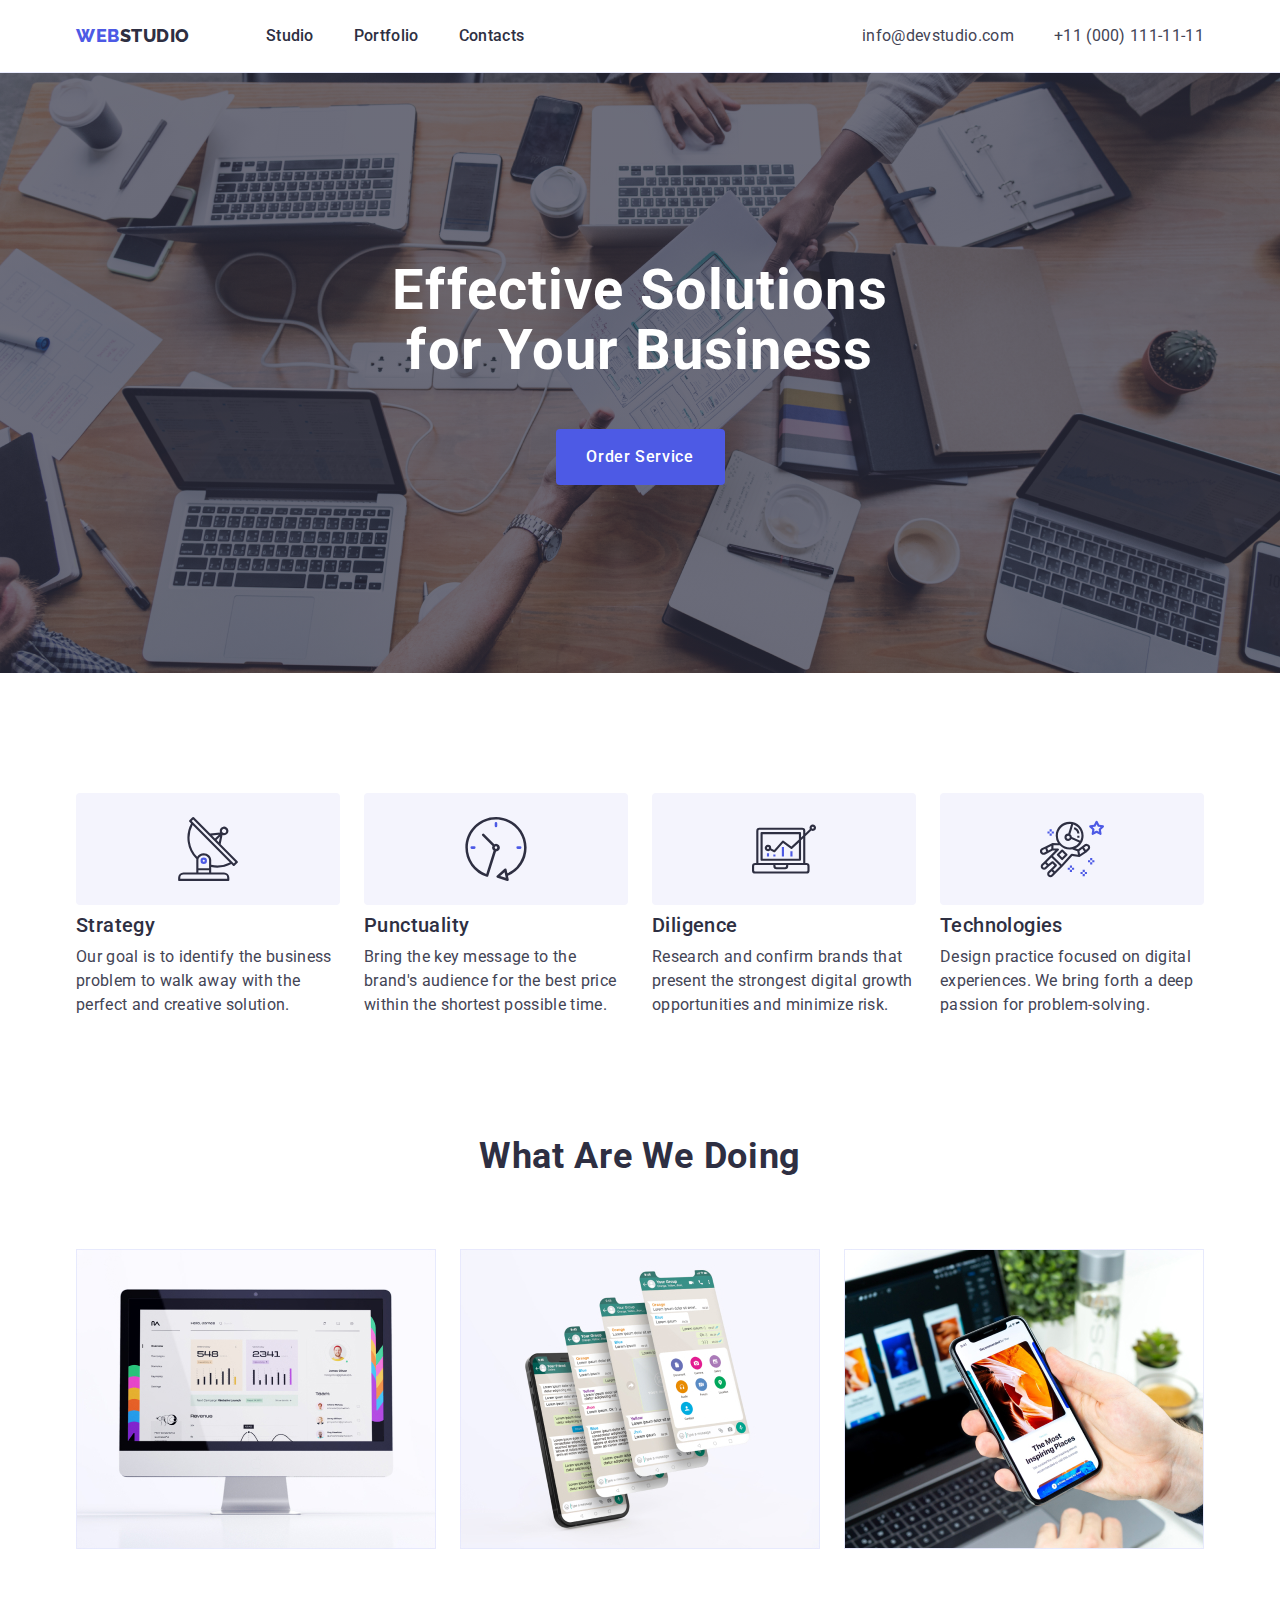
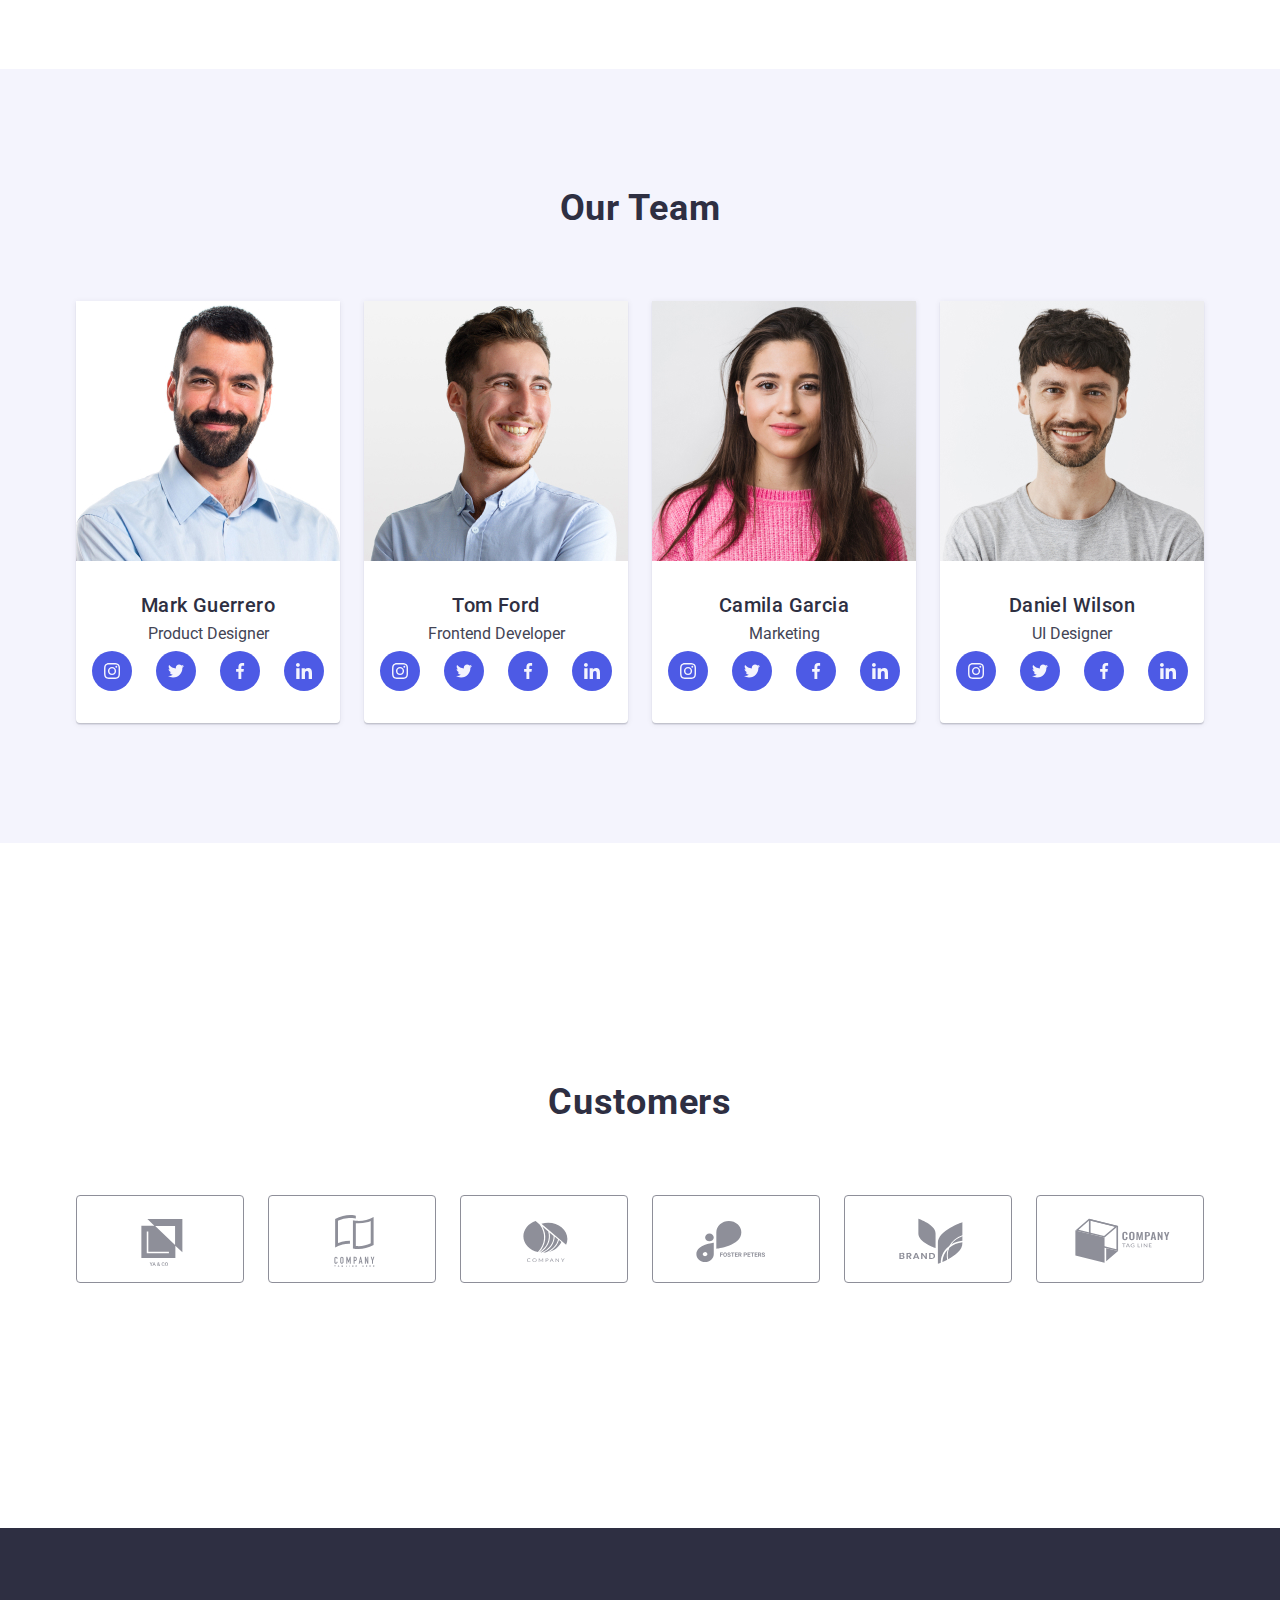
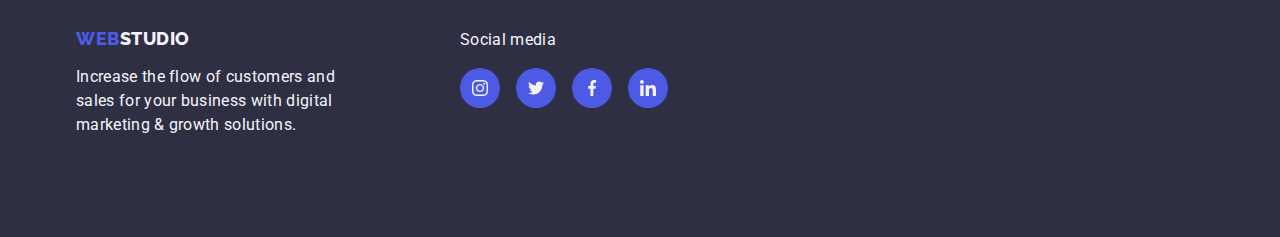
==== index.html @ 657abdce "/" ====
<!DOCTYPE html>
<html lang="en">
  <head>
    <meta charset="UTF-8" />
    <meta http-equiv="X-UA-Compatible" content="IE=edge" />
    <meta name="viewport" content="width=device-width, initial-scale=1.0" />
    <title>WebStudio</title>
    <link rel="preconnect" href="https://fonts.googleapis.com" />
    <link rel="preconnect" href="https://fonts.gstatic.com" crossorigin />
    <link
      href="https://fonts.googleapis.com/css2?family=Raleway:wght@800&family=Roboto:wght@400;500;700&display=swap"
      rel="stylesheet"
    />
    <link
      rel="stylesheet"
      href="https://cdnjs.cloudflare.com/ajax/libs/modern-normalize/1.0.0/modern-normalize.min.css"
    />
    <link rel="stylesheet" href="./css/styles.css" />
  </head>
  <body class="main">
    <header class="header-container">
      <div class="header container">
        <nav class="nav">
          <a class="logo link logo-container" href="./index.html"
            >Web<span class="logo-one">Studio</span></a
          >
          <ul class="list list-container">
            <li class="nav-link list-container">
              <a class="nav nav-cont link" href="./index.html">Studio</a>
            </li>
            <li class="nav-link list-container">
              <a class="nav nav-cont" href="./portfolio.html">Portfolio</a>
            </li>
            <li class="nav-link list-container">
              <a class="nav nav-cont link" href="">Contacts</a>
            </li>
          </ul>
        </nav>
        <address class="contact-list">
          <ul class="list list-container contacts">
            <li>
              <a href="mailto:info@devstudio.com" class="contact nav-cont link"
                >info@devstudio.com</a
              >
            </li>
            <li>
              <a
                href="tel:+110001111111"
                class="contact link nav-cont last-contact"
                >+11 (000) 111-11-11</a
              >
            </li>
          </ul>
        </address>
      </div>
    </header>

    <main>
      <section class="section-one">
        <div class="container">
          <h1 class="header-one hero">
            Effective Solutions <br />
            for Your Business
          </h1>
          <button type="button" class="button hero-button">
            Order Service
          </button>
        </div>
      </section>

      <section class="section-two">
        <div class="container">
          <h2 class="visually-hidden">Lorem, ipsum dolor.</h2>
          <ul class="icon-list">
            <li>
              <div class="principles-cont">
              <svg width="64" height="64">
                <use
                  href="./images/icons.svg#icon-antenna"
                  width="64"
                  height="64"
                ></use>
              </svg>
              </div>
            </li>
            <li>
              <div class="principles-cont">
              <svg width="64" height="64">
                <use
                  href="./images/icons.svg#icon-clock"
                  width="64"
                  height="64"
                ></use>
              </svg>
             </div>
            </li>
            <li>
              <div class="principles-cont">
              <svg width="64" height="64">
                <use
                  href="./images/icons.svg#icon-diagram"
                  width="64"
                  height="64"
                ></use>
              </svg>
              </div>
            </li>
            <li>
              <div class="principles-cont">
              <svg width="64" height="64">
                <use
                  href="./images/icons.svg#icon-astronaut"
                  width="64"
                  height="64"
                ></use>
              </svg>
              </div>
            </li>
          </ul>
          <ul class="list text principles">
            <li class="el-principles">
              <h3 class="header-three header-principle">Strategy</h3>
              <p class="desc">
                Our goal is to identify the business problem to walk away with
                the perfect and creative solution.
              </p>
            </li>
            <li class="el-principles">
              <h3 class="header-three header-principle">Punctuality</h3>
              <p class="desc">
                Bring the key message to the brand's audience for the best price
                within the shortest possible time.
              </p>
            </li>
            <li class="el-principles">
              <h3 class="header-three header-principle">Diligence</h3>
              <p class="desc">
                Research and confirm brands that present the strongest digital
                growth opportunities and minimize risk.
              </p>
            </li>
            <li class="el-principles">
              <h3 class="header-three header-principle">Technologies</h3>
              <p class="desc">
                Design practice focused on digital experiences. We bring forth a
                deep passion for problem-solving.
              </p>
            </li>
          </ul>
        </div>
      </section>

      <section class="section-three">
        <div class="container">
          <h2 class="header-two gallery-h">What are we doing</h2>
          <ul class="list gallery">
            <li class="gallery-el">
              <img
                src="./images/image1.jpg"
                alt="Charts on a computer screen"
                width="360"
              />
            </li>
            <li class="gallery-el">
              <img
                src="./images/image2.jpg"
                alt="Four phone screens"
                width="360"
              />
            </li>
            <li class="gallery-el">
              <img
                src="./images/image3.jpg"
                alt="Opened article on a phone screen"
                width="360"
              />
            </li>
          </ul>
        </div>
      </section>

      <section class="section-four">
        <div class="container">
          <h2 class="header-two gallery-h team-header">Our Team</h2>
          <ul class="list gallery-team">
            <li class="team">
              <img src="./images/mark.jpg" alt="Mark Guerrero" width="264" />
              <div class="member">
                <h3 class="header-three name">Mark Guerrero</h3>
                <p class="text">Product Designer</p>
                <ul class="socials-list">
                  <li class="socials-item">
                    <a href="" class="socials-link">
                      <svg class="social-svg" width="16" height="16">
                        <use
                          href="./images/icons.svg#icon-insta"
                          width="16"
                          height="16"
                        ></use>
                      </svg>
                    </a>
                  </li>
                   <li class="socials-item">
                    <a href="" class="socials-link">
                      <svg  class="social-svg" width="16" height="16">
                        <use
                          href="./images/icons.svg#icon-twitter"
                          width="16"
                          height="16"
                        ></use>
                      </svg>
                    </a>
                  </li>
                   <li class="socials-item">
                    <a href="" class="socials-link">
                      <svg  class="social-svg" width="16" height="16">
                        <use
                          href="./images/icons.svg#icon-facebook"
                          width="16"
                          height="16"
                        ></use>
                      </svg>
                    </a>
                  </li>
                   <li class="socials-item">
                    <a href="" class="socials-link">
                      <svg class="social-svg"  width="16" height="16">
                        <use
                          href="./images/icons.svg#icon-linkedin"
                          width="16"
                          height="16"
                        ></use>
                      </svg>
                    </a>
                   </li>
                  </div>
                  </li>
            <li class="team">
              <img src="./images/tom.jpg" alt="Tom Ford" width="264" />
              <div class="member">
                <h3 class="header-three name">Tom Ford</h3>
                <p class="text">Frontend Developer</p>
                <ul class="socials-list">
                  <li class="socials-item">
                    <a href="" class="socials-link">
                      <svg width="16" height="16">
                        <use
                          href="./images/icons.svg#icon-insta"
                          width="16"
                          height="16"
                        ></use>
                      </svg>
                    </a>
                  </li>
                   <li class="socials-item">
                    <a href="" class="socials-link">
                      <svg width="16" height="16">
                        <use
                          href="./images/icons.svg#icon-twitter"
                          width="16"
                          height="16"
                        ></use>
                      </svg>
                    </a>
                  </li>
                   <li class="socials-item">
                    <a href="" class="socials-link">
                      <svg width="16" height="16">
                        <use
                          href="./images/icons.svg#icon-facebook"
                          width="16"
                          height="16"
                        ></use>
                      </svg>
                    </a>
                  </li>
                   <li class="socials-item">
                    <a href="" class="socials-link">
                      <svg width="16" height="16">
                        <use
                          href="./images/icons.svg#icon-linkedin"
                          width="16"
                          height="16"
                        ></use>
                      </svg>
                    </a>
                   </li>
              </div>
            </li>
            <li class="team">
              <img src="./images/camila.jpg" alt="Camila Garcia" width="264" />
              <div class="member">
                <h3 class="header-three name">Camila Garcia</h3>
                <p class="text">Marketing</p>
                <ul class="socials-list">
                  <li class="socials-item">
                    <a href="" class="socials-link">
                      <svg width="16" height="16">
                        <use
                          href="./images/icons.svg#icon-insta"
                          width="16"
                          height="16"
                        ></use>
                      </svg>
                    </a>
                  </li>
                   <li class="socials-item">
                    <a href="" class="socials-link">
                      <svg width="16" height="16">
                        <use
                          href="./images/icons.svg#icon-twitter"
                          width="16"
                          height="16"
                        ></use>
                      </svg>
                    </a>
                  </li>
                   <li class="socials-item">
                    <a href="" class="socials-link">
                      <svg width="16" height="16">
                        <use
                          href="./images/icons.svg#icon-facebook"
                          width="16"
                          height="16"
                        ></use>
                      </svg>
                    </a>
                  </li>
                   <li class="socials-item">
                    <a href="" class="socials-link">
                      <svg width="16" height="16">
                        <use
                          href="./images/icons.svg#icon-linkedin"
                          width="16"
                          height="16"
                        ></use>
                      </svg>
                    </a>
                   </li>
              </div>
            </li>
            <li class="team">
              <img src="./images/daniel.jpg" alt="Daniel Wilson" width="264" />
              <div class="member">
                <h3 class="header-three name">Daniel Wilson</h3>
                <p class="text">UI Designer</p>
                <ul class="socials-list">
                  <li class="socials-item">
                    <a href="" class="socials-link">
                      <svg width="16" height="16">
                        <use
                          href="./images/icons.svg#icon-insta"
                          width="16"
                          height="16"
                        ></use>
                      </svg>
                    </a>
                  </li>
                   <li class="socials-item">
                    <a href="" class="socials-link">
                      <svg width="16" height="16">
                        <use
                          href="./images/icons.svg#icon-twitter"
                          width="16"
                          height="16"
                        ></use>
                      </svg>
                    </a>
                  </li>
                   <li class="socials-item">
                    <a href="" class="socials-link">
                      <svg width="16" height="16">
                        <use
                          href="./images/icons.svg#icon-facebook"
                          width="16"
                          height="16"
                        ></use>
                      </svg>
                    </a>
                  </li>
                   <li class="socials-item">
                    <a href="" class="socials-link">
                      <svg width="16" height="16">
                        <use
                          href="./images/icons.svg#icon-linkedin"
                          width="16"
                          height="16"
                        ></use>
                      </svg>
                    </a>
                   </li>
              </div>
            </li>
          </ul>
        </div>
      </section>
      <section class="section-five">
        <div class="container">
        <h2 class="header-two customers-h">Customers</h2>
        <ul class="customers-list">
          <li> <a href="" class="customers-link">
            <svg class="customers-item">
              <use href="./images/icons.svg#icon-client-1-nc" width="104" height="56" y="16" x="32">
              </use>
            </svg> 
            </a>
          </li>
           <li> <a href="" class="customers-link">
            <svg class="customers-item">
              <use href="./images/icons.svg#icon-client-2-nc" width="104" height="56" y="16" x="32">
              </use>
            </svg>
            </a>
          </li>
           <li> <a href="" class="customers-link">
            <svg class="customers-item">
              <use href="./images/icons.svg#icon-client-3-nc" width="104" height="56" y="16" x="32">
              </use>
            </svg>
            </a>
          </li>
           <li> <a href="" class="customers-link">
            <svg class="customers-item">
              <use href="./images/icons.svg#icon-client-4-nc" width="104" height="56" y="16" x="32">
              </use>
            </svg>
            </a>
          </li>
           <li> <a href=""  class="customers-link">
            <svg class="customers-item">
              <use href="./images/icons.svg#icon-client-5-nc" width="104" height="56" y="16" x="32">
              </use>
            </svg>
            </a>
          </li>
           <li> <a href="" class="customers-link">
            <svg class="customers-item">
              <use href="./images/icons.svg#icon-client-6-nc" width="104" height="56" y="16" x="32">
              </use>
            </svg>
            </a>
          </li>
        </ul>
        </div>
      </section>
    </main>

    <footer class="footer">
      <div class="container footer-cont">
        <div>
          <a class="logo link footer-logo" href="./index.html"
            >Web<span class="logo-two">Studio</span></a>
          <p class="footer-desc">
            Increase the flow of customers and sales for your business with
            digital marketing & growth solutions.
          </p>
        </div>
        <div>
        <p class="footer-desc socials-desc">Social media</p>
        <ul class="socials-footer-list">
                  <li class="socials-footer-item">
                    <a href="" class="socials-link-footer">
                      <svg width="16" height="16">
                        <use
                          href="./images/icons.svg#icon-insta"
                          width="16"
                          height="16"
                        ></use>
                      </svg>
                    </a>
                  </li>
                   <li class="socials-footer-item">
                    <a href="" class="socials-link-footer">
                      <svg width="16" height="16">
                        <use
                          href="./images/icons.svg#icon-twitter"
                          width="16"
                          height="16"
                        ></use>
                      </svg>
                    </a>
                  </li>
                   <li class="socials-footer-item">
                    <a href="" class="socials-link-footer">
                      <svg width="16" height="16">
                        <use
                          href="./images/icons.svg#icon-facebook"
                          width="16"
                          height="16"
                        ></use>
                      </svg>
                    </a>
                  </li>
                   <li class="socials-footer-item">
                    <a href="" class="socials-link-footer">
                      <svg width="16" height="16">
                        <use
                          href="./images/icons.svg#icon-linkedin"
                          width="16"
                          height="16"
                        ></use>
                      </svg>
                    </a>
                   </li>
            </div>
      </div>
    </footer>
  </body>
</html>
---- css/styles.css ----
:root {
  --primary-brand-color: #4d5ae5;
  --pressed-state: #404bbf;
  --navy-blue: #2e2f42;
  --white: #ffffff;
}

body {
  font-family: Roboto, sans-serif;
  color: #434455;
}

ul,
p,
h1,
h2,
h3 {
  margin: 0;
  padding: 0;
}

img {
  display: block;
}

.container {
  width: 1158px;
  margin: 0 auto;
  padding: 0 15px;
}

.header {
  display: flex;
  align-items: center;
}

.header-container {
  border-bottom: 1px solid #e7e9fc;
  box-shadow: 0px 2px 1px rgba(46, 47, 66, 0.08),
    0px 1px 1px rgba(46, 47, 66, 0.16), 0px 1px 6px rgba(46, 47, 66, 0.08);
}

.portf-desc {
  font-style: normal;
  font-weight: 400;
  font-size: 16px;
  line-height: 24px;
  letter-spacing: 0.02em;
  color: #434455;
}

.hero {
  margin-right: auto;
  margin-left: auto;
  margin-bottom: auto;
  max-width: 496px;
  margin-top: auto;
}

.hero-button {
  margin-top: 48px;
  display: block;
  min-width: 169px;
  height: 56px;
  border: none;
  border-radius: 4px;
  margin-right: auto;
  margin-left: auto;
}

.section-two {
  padding-right: 0px;
  padding-left: 0px;
  padding: 120px 0;
}
.el-principles {
  width: calc((100% - 72px) / 4);
}

.header-principle {
  margin-bottom: 8px;
}
.principles {
  display: flex;
  align-items: center;
  justify-content: space-between;
  gap: 24px;
}

.section-three {
  padding-bottom: 120px;
}
.portfolio-example {
  border: 1px solid #e7e9fc;
  width: calc((100% - 48px) / 3);
}

.portfolio-example:hover {
  box-shadow: 0px 1px 6px rgba(46, 47, 66, 0.08),
    0px 1px 1px rgba(46, 47, 66, 0.16), 0px 2px 1px rgba(46, 47, 66, 0.08);
}
.app-container {
  padding: 32px 16px;
  border: 1px solid #e7e9fc;
  border-top: none;
}
.portfolio {
  display: flex;
  flex-wrap: wrap;
  column-gap: 24px;
  row-gap: 48px;
}

.title {
  font-family: "Raleway", cursive;
  font-family: "Roboto", cursive;
}

.logo-container {
  margin-right: 76px;
}

.contact-container {
  display: flex;
  justify-content: flex-end;
  flex-direction: row;
}

.list-container {
  display: flex;
  gap: 40px;
  margin-right: auto;
}

.last-contact {
  margin-right: 0px;
}
.header-one {
  line-height: 1.07;
  font-style: normal;
  font-weight: 700;
  font-size: 56px;
  letter-spacing: 0.02em;
  text-align: center;
  color: #ffffff;
  height: auto;
  max-width: 496px;
  justify-content: center;
}

.nav-cont {
  padding-top: 24px;
  padding-bottom: 24px;
}

.logo {
  font-family: "Raleway", sans-serif;
  font-style: normal;
  font-weight: 800;
  font-size: 18px;
  line-height: 1.17;
  letter-spacing: 0.03em;
  text-transform: uppercase;
  text-decoration: none;
  color: #4d5ae5;
}

.contact-list {
  margin-left: auto;
}

.contacts {
  margin-right: auto;
  align-content: flex-end;
}

.logo-one {
  color: #2e2f42;
}

.logo-two {
  color: #f4f4fd;
}

.nav-link {
  font-weight: 500;
  font-size: 16px;
  line-height: 1.5;
  letter-spacing: 0.02em;
  color: #2e2f42;
}

.nav:focus {
  color: #404bbf;
}

.nav:hover {
  color: #404bbf;
}

.contact-nav {
  font-style: normal;
}

.contact {
  font-style: normal;
  font-weight: 400;
  font-size: 16px;
  line-height: 24px;
  letter-spacing: 0.02em;
  color: #434455;
  text-decoration: none;
}

.nav {
  color: #2e2f42;
  font-weight: 500;
  font-size: 16px;
  line-height: 1.5;
  letter-spacing: 0.02em;
  text-decoration: none;
  align-items: center;
  display: flex;
}

.contact:focus {
  color: #404bbf;
}

.contact:hover {
  color: #404bbf;
}

.button {
  background-color: #4d5ae5;
  font-style: normal;
  font-weight: 500;
  font-size: 16px;
  line-height: 24px;
  letter-spacing: 0.04em;
  color: #ffffff;
  font-family: "Roboto", sans-serif;
  cursor: pointer;
}

.button:focus {
  background-color: #404bbf;
}

.button:hover {
  background-color: #404bbf;
}

.principlesoverall {
  list-style: none;
}

.header-three {
  font-style: normal;
  font-weight: 500;
  font-size: 20px;
  line-height: 24px;
  letter-spacing: 0.02em;
  color: #2e2f42;
}

.gallery-h {
  margin-bottom: 72px;
}

.gallery {
  display: flex;
  justify-content: space-between;
  align-items: center;
  margin-bottom: 120px;
  gap: 24px;
}

.gallery-el {
  width: calc((100% - 48px) / 3);
}

.section-portf {
  padding-bottom: 120px;
  padding-top: 96px;
}

.gallery-team {
  display: flex;
  align-items: center;
  gap: 24px;
}

.desc {
  font-style: normal;
  font-weight: 400;
  font-size: 16px;
  line-height: 24px;
  letter-spacing: 0.02em;
  color: #434455;
}

.header-two {
  font-style: normal;
  font-weight: 700;
  font-size: 36px;
  text-align: center;
  letter-spacing: 0.02em;
  text-transform: capitalize;
  color: #2e2f42;
  line-height: 1.11;
}

.customers-h {
  margin-top: 120px;
  margin-bottom: 72px;
}

.section-four {
  background-color: #f4f4fd;
  padding: 120px 0;
}

.team {
  background-color: #ffffff;
  width: calc((100% - 72px) / 4);
  border-radius: 0px 0px 4px 4px;
  box-shadow: 0px 1px 6px rgba(46, 47, 66, 0.08),
    0px 1px 1px rgba(46, 47, 66, 0.16), 0px 2px 1px rgba(46, 47, 66, 0.08);
}

.member {
  justify-content: center;
  text-align: center;
  padding: 32px 16px;
}

.name {
  margin-bottom: 8px;
}

.header-portf {
  font-weight: 500;
  font-size: 20px;
  line-height: 24px;
  letter-spacing: 0.02em;
  color: #2e2f42;
  margin-bottom: 8px;
}

.teamjob {
  font-style: normal;
  font-weight: 400;
  font-size: 16px;
  line-height: 24px;
  letter-spacing: 0.02em;
  color: #434455;
}

.footer-desc {
  font-style: normal;
  line-height: 24px;
  letter-spacing: 0.02em;
  color: #f4f4fd;
  max-width: 264px;
}

.footer-logo {
  display: inline-block;
  margin-bottom: 16px;
  margin-left: auto;
}
.filter:hover {
  background: #404bbf;
  color: #ffffff;
  border: 1px solid transparent;
  box-shadow: 0px 3px 1px rgba(0, 0, 0, 0.1), 0px 2px 1px rgba(0, 0, 0, 0.08),
    0px 2px 2px rgba(0, 0, 0, 0.12);
}

.filter:focus {
  color: #ffffff;
  background: #404bbf;
  border: 1px solid transparent;
  box-shadow: 0px 3px 1px rgba(0, 0, 0, 0.1), 0px 2px 1px rgba(0, 0, 0, 0.08),
    0px 2px 2px rgba(0, 0, 0, 0.12);
}

.filter {
  font-family: "Roboto", sans-serif;
  font-weight: 500;
  font-size: 16px;
  line-height: 1.5;
  letter-spacing: 0.04em;
  color: #4d5ae5;
  background-color: #f4f4fd;
  cursor: pointer;
  padding: 12px 24px;
  border: 1px solid #e7e9fc;
  border-radius: 4px;
}

.link {
  text-decoration: none;
}

.list {
  list-style: none;
  margin: 0;
  padding: 0;
}

.section-one {
  background-color: #2e2f42;
  height: 600px;
  left: 0px;
  top: 72px;
  text-align: center;
  justify-content: center;
  padding: 188px 0;
  background-image: linear-gradient(
      rgba(46, 47, 66, 0.7),
      rgba(46, 47, 66, 0.7)
    ),
    url(../images/people-office.jpg);
  max-width: 1440px;
  background-repeat: no-repeat;
  background-position: center;
  background-size: cover;
}

.principles-cont {
  display: flex;
  align-items: center;
  justify-content: center;
  height: 112px;
  width: 264px;
  background-color: #f4f4fd;
  border-radius: 4px;
  margin-bottom: 8px;
}

.footer {
  background-color: #2e2f42;
  padding: 100px 0;
}

.filter-container {
  display: flex;
  justify-content: center;
  margin-bottom: 72px;
  gap: 24px;
}

.visually-hidden {
  position: absolute;
  width: 1px;
  height: 1px;
  margin: -1px;
  border: 0;
  padding: 0;
  white-space: nowrap;
  clip-path: inset(100%);
  clip: rect(0 0 0 0);
  overflow: hidden;
}

.icon-list {
  gap: 24px;
  display: flex;
  align-items: center;
  justify-content: center;
  list-style: none;
}

.socials-list {
  list-style: none;
  display: flex;
  gap: 24px;
  align-items: center;
  justify-content: center;
  margin-top: 8px;
}

.customers-list {
  list-style: none;
  display: flex;
  align-items: center;
  justify-content: center;
  margin-left: auto;
  margin-right: auto;
  margin-bottom: 120px;
  gap: 24px;
}

.customers-item {
  height: 88px;
  width: 168px;

  border: 1px solid #8e8f99;
  border-radius: 4px;
}

.customers-item:focus {
  border: 1px solid #404bbf;
}

.customers-item:hover {
  border: 1px solid #404bbf;
}

.customers-link {
  fill: #8e8f99;
}

.customers-link:hover {
  background-color: #404bbf;
}

.customers-link:focus {
  background-color: #404bbf;
}

.socials-footer-list {
  list-style: none;
  display: flex;
  gap: 16px;
  margin-left: 120px;
}

.socials-footer-item {
}

.socials-desc {
  margin-left: 120px;
  padding-bottom: 16px;
}

.socials-link {
  display: flex;
  width: 40px;
  height: 40px;
  background: #4d5ae5;
  border-radius: 50%;
  align-items: center;
  justify-content: center;
}

.social-svg {
  fill: #f4f4fd;
}

.socials-link:hover {
  background-color: #404bbf;
}

.socials-link:focus {
  background-color: #404bbf;
}

.socials-link-footer {
  display: flex;
  width: 40px;
  height: 40px;
  background: #4d5ae5;
  border-radius: 50%;
  align-items: center;
  justify-content: center;
}

.socials-link-footer:hover {
  background: #31d0aa;
}

.socials-link-footer:focus {
  background: #31d0aa;
}
.footer-cont {
  display: flex;
}

.section-five {
  padding-top: 120px;
  padding-bottom: 120px;
}
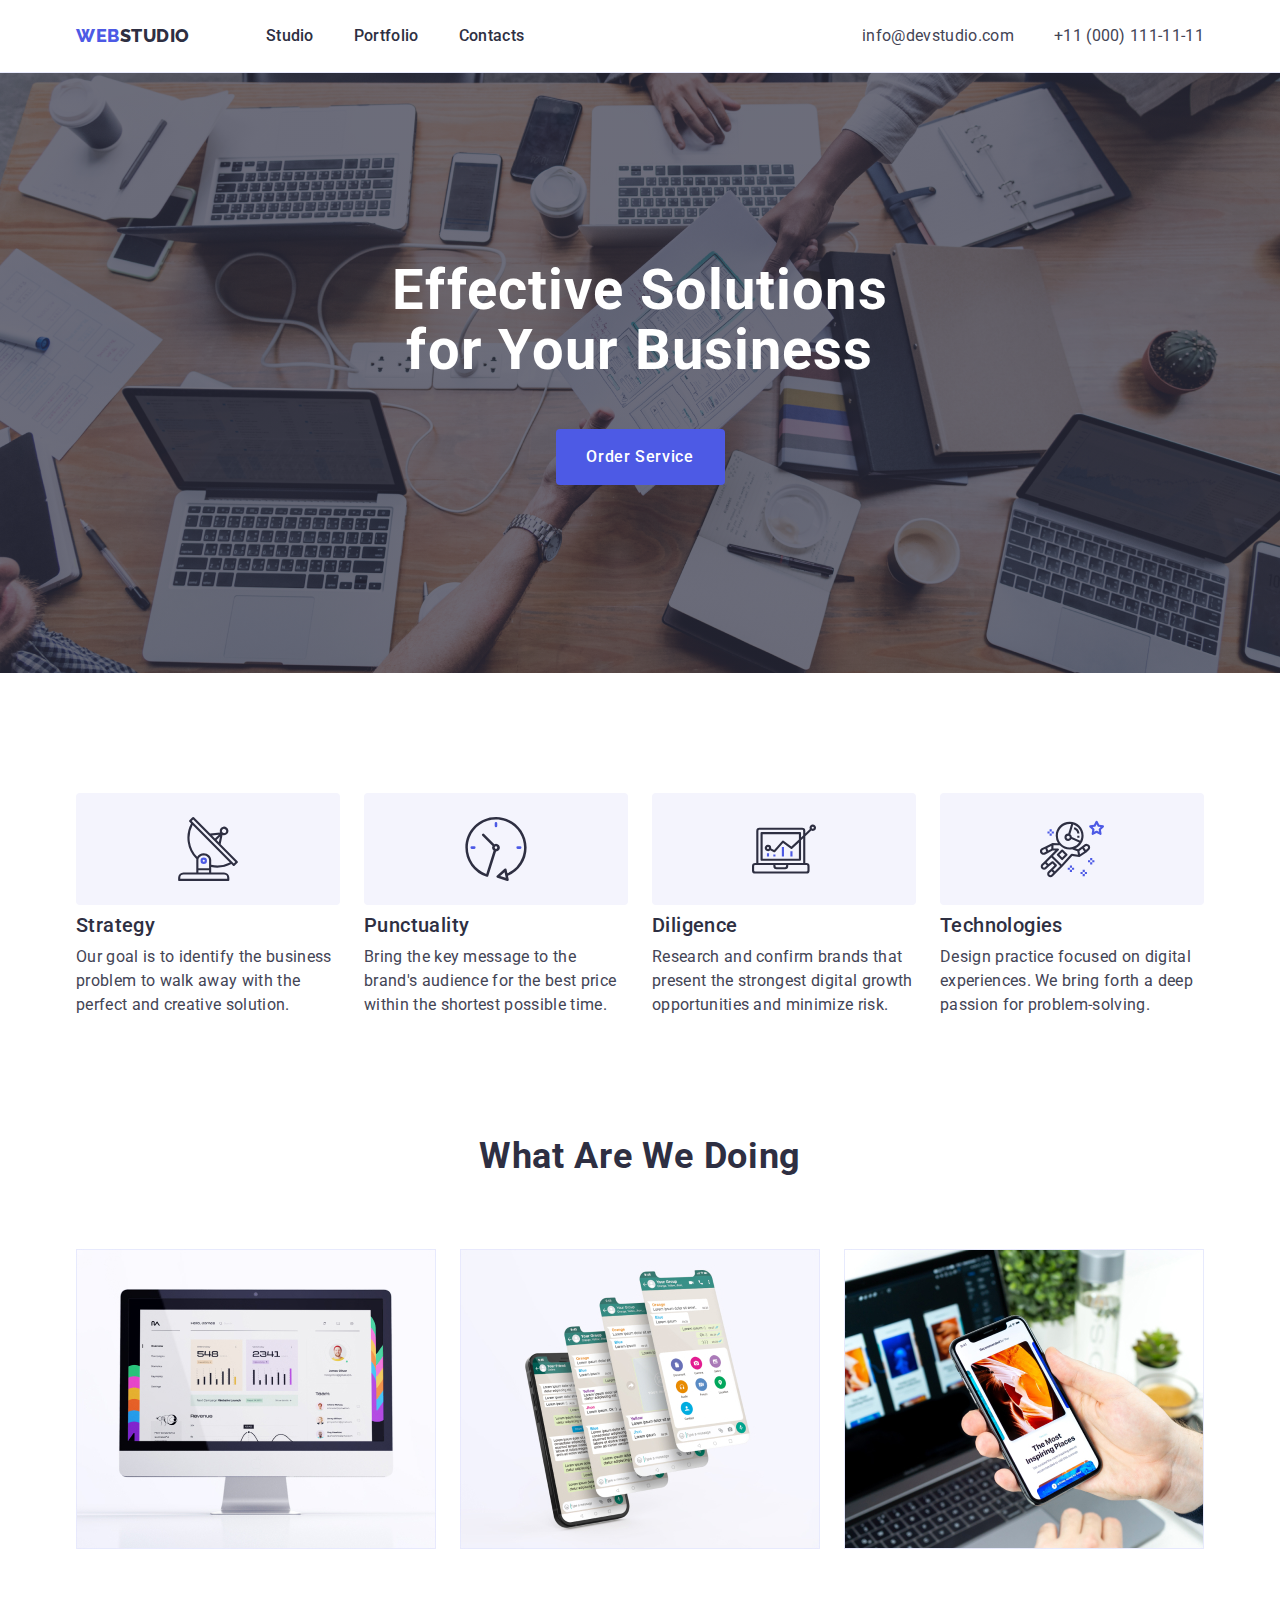
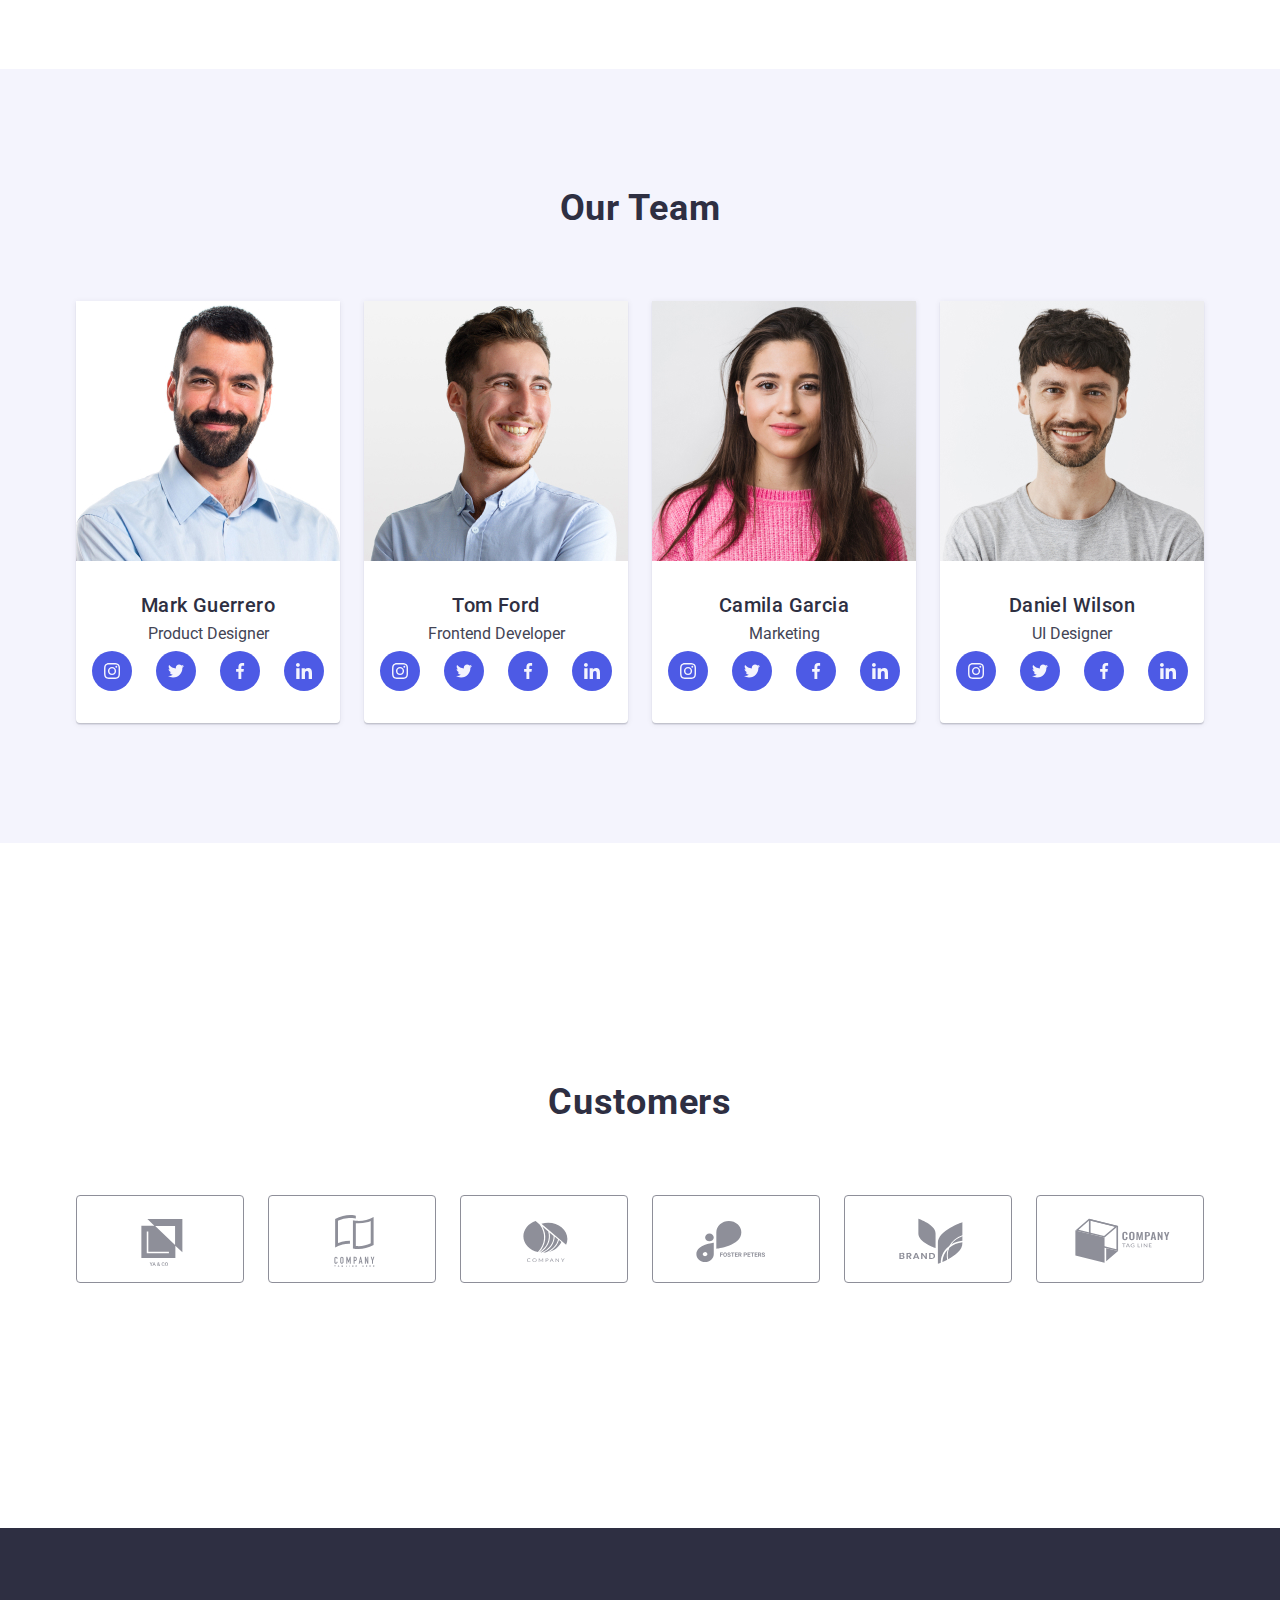
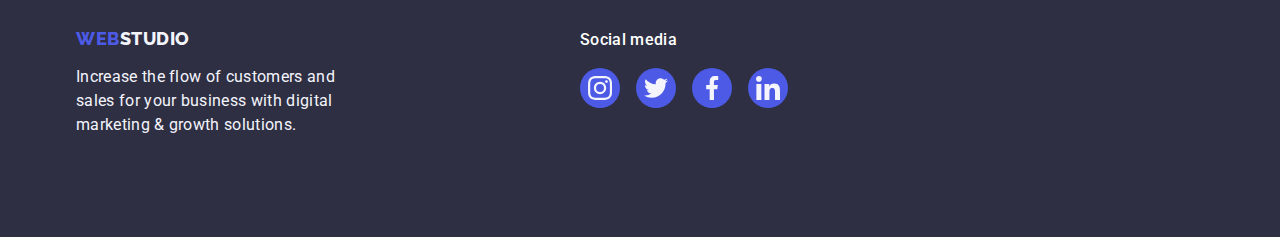
==== commit 39cbc35d: "." ====
--- a/index.html
+++ b/index.html
@@ -447,7 +447,7 @@
 
     <footer class="footer">
       <div class="container footer-cont">
-        <div>
+        <div class="cont-one">
           <a class="logo link footer-logo" href="./index.html"
             >Web<span class="logo-two">Studio</span></a>
           <p class="footer-desc">
@@ -460,44 +460,36 @@
         <ul class="socials-footer-list">
                   <li class="socials-footer-item">
                     <a href="" class="socials-link-footer">
-                      <svg width="16" height="16">
+                      <svg width="24" height="24">
                         <use
                           href="./images/icons.svg#icon-insta"
-                          width="16"
-                          height="16"
                         ></use>
                       </svg>
                     </a>
                   </li>
                    <li class="socials-footer-item">
                     <a href="" class="socials-link-footer">
-                      <svg width="16" height="16">
+                      <svg width="24" height="24">
                         <use
                           href="./images/icons.svg#icon-twitter"
-                          width="16"
-                          height="16"
                         ></use>
                       </svg>
                     </a>
                   </li>
                    <li class="socials-footer-item">
                     <a href="" class="socials-link-footer">
-                      <svg width="16" height="16">
+                      <svg width="24" height="24">
                         <use
                           href="./images/icons.svg#icon-facebook"
-                          width="16"
-                          height="16"
                         ></use>
                       </svg>
                     </a>
                   </li>
                    <li class="socials-footer-item">
                     <a href="" class="socials-link-footer">
-                      <svg width="16" height="16">
+                      <svg width="24" height="24">
                         <use
                           href="./images/icons.svg#icon-linkedin"
-                          width="16"
-                          height="16"
                         ></use>
                       </svg>
                     </a>
--- a/css/styles.css
+++ b/css/styles.css
@@ -533,7 +533,9 @@
 
 .socials-desc {
   margin-left: 120px;
-  padding-bottom: 16px;
+  font-weight: 500;
+  color: #ffffff;
+  margin-bottom: 16px;
 }
 
 .socials-link {
@@ -577,9 +579,28 @@
 }
 .footer-cont {
   display: flex;
+  align-items: baseline;
+}
+
+.cont-one {
+  margin-right: 120px;
 }
 
 .section-five {
   padding-top: 120px;
   padding-bottom: 120px;
 }
+
+.portf-link {
+  display: block;
+}
+
+.portf-link:hover {
+  box-shadow: 0px 1px 6px rgba(46, 47, 66, 0.08),
+    0px 1px 1px rgba(46, 47, 66, 0.16), 0px 2px 1px rgba(46, 47, 66, 0.08);
+}
+
+.portf-link:focus {
+  box-shadow: 0px 1px 6px rgba(46, 47, 66, 0.08),
+    0px 1px 1px rgba(46, 47, 66, 0.16), 0px 2px 1px rgba(46, 47, 66, 0.08);
+}
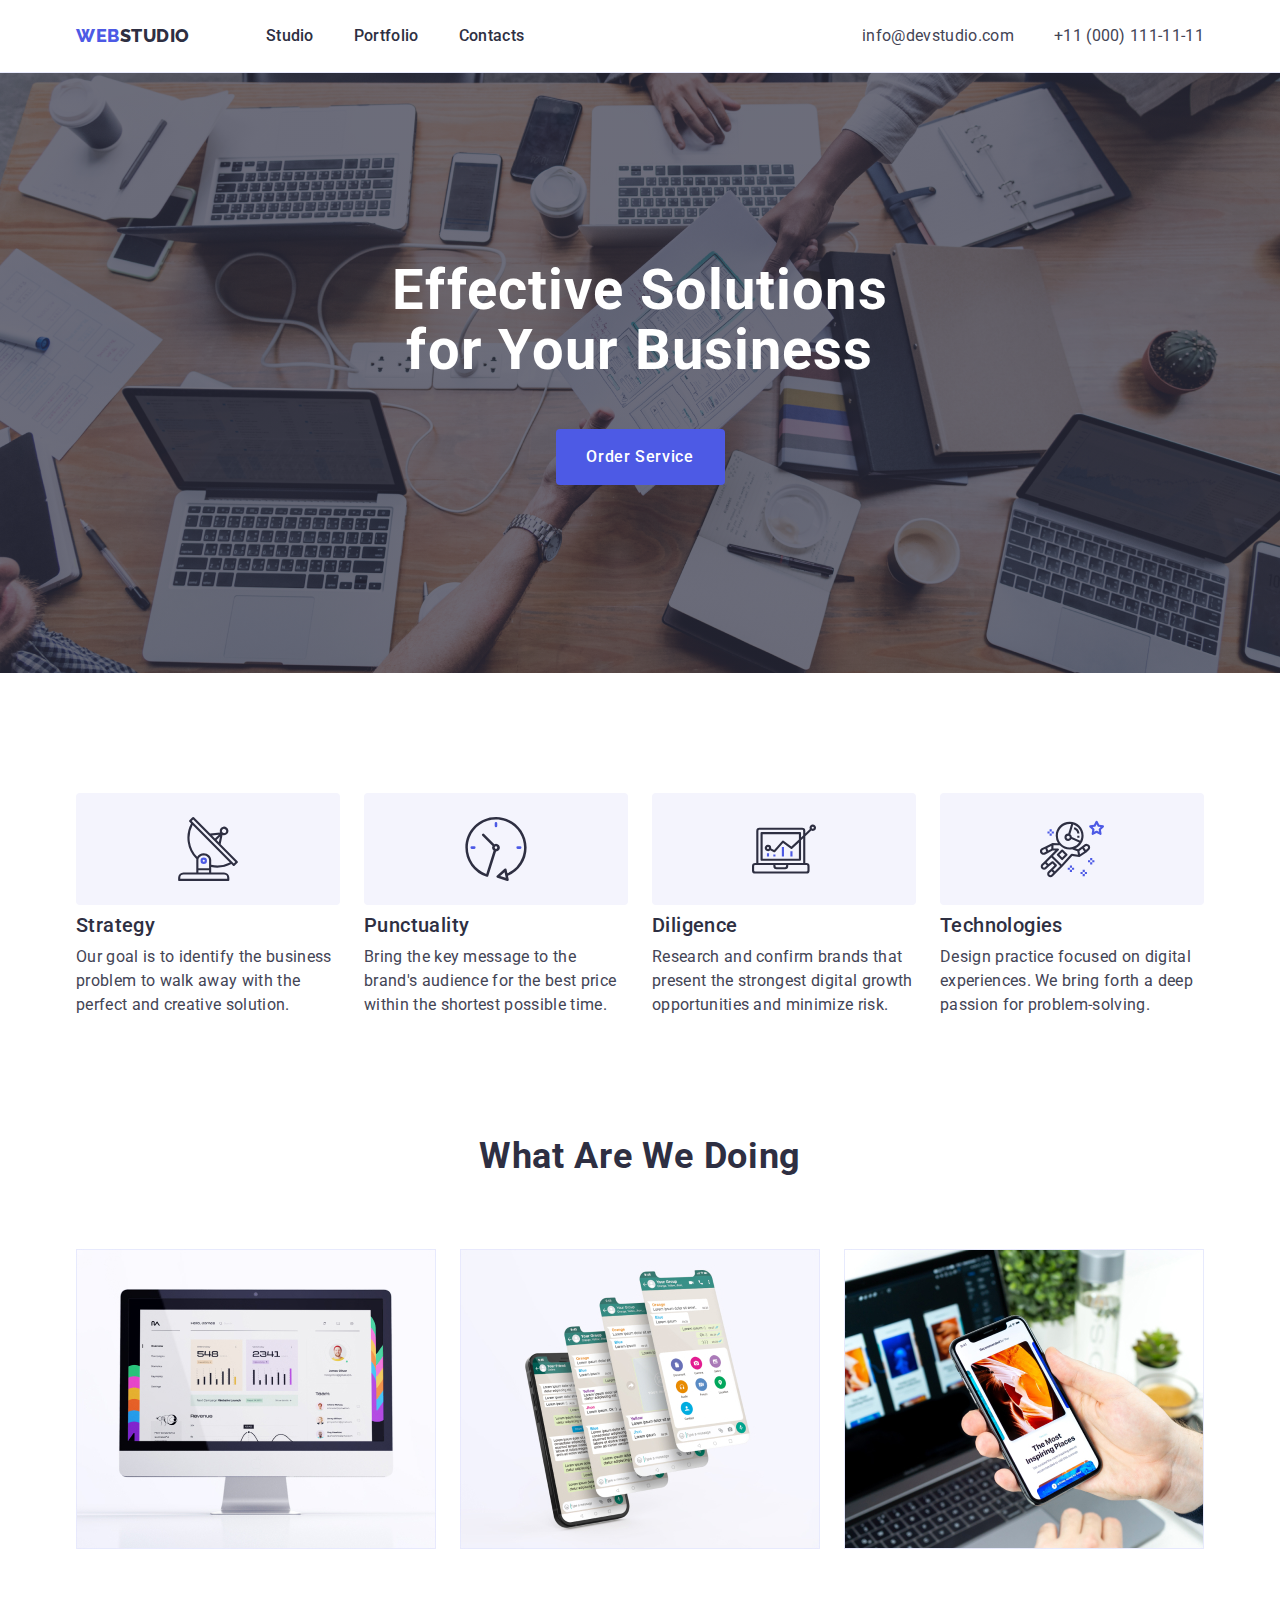
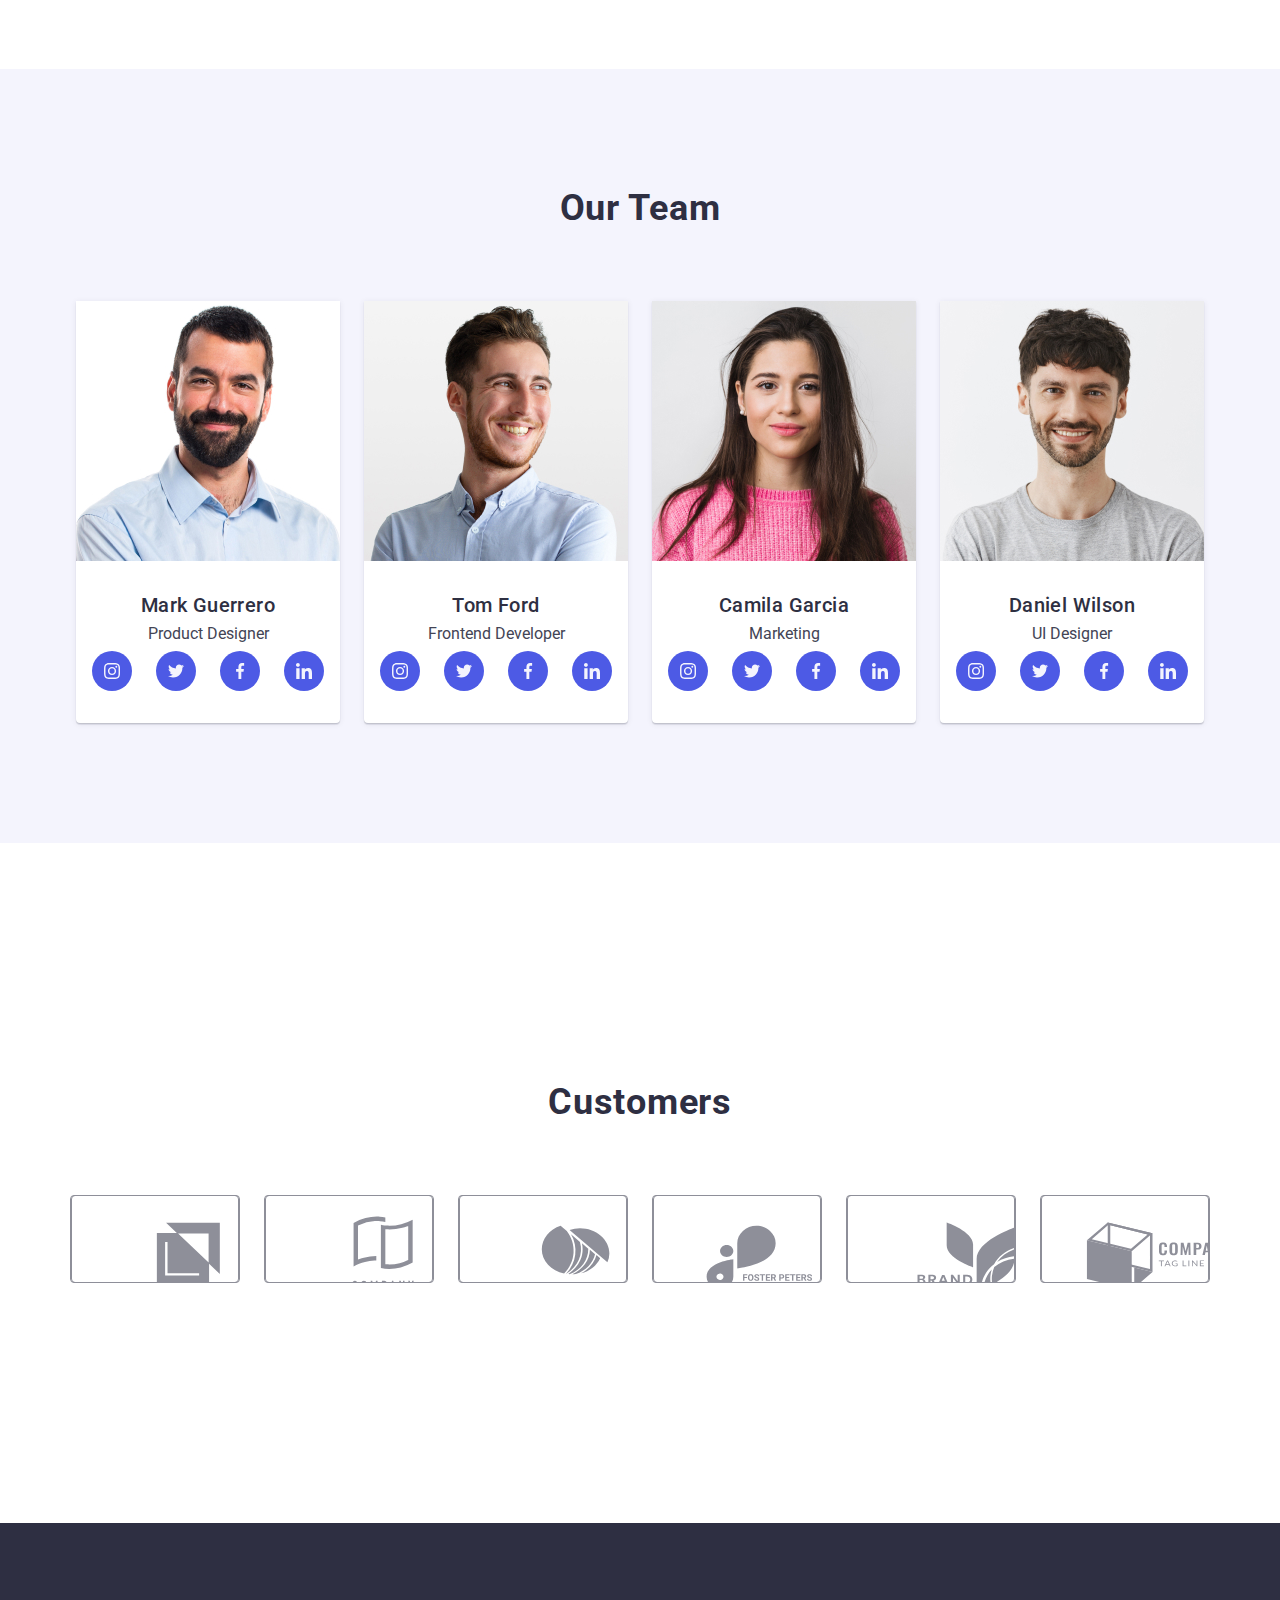
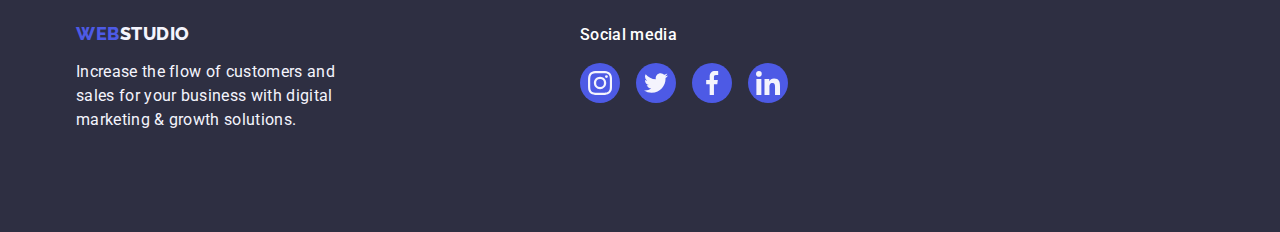
==== commit 0088b022: "." ====
--- a/index.html
+++ b/index.html
@@ -398,44 +398,44 @@
         <div class="container">
         <h2 class="header-two customers-h">Customers</h2>
         <ul class="customers-list">
-          <li> <a href="" class="customers-link">
-            <svg class="customers-item">
-              <use href="./images/icons.svg#icon-client-1-nc" width="104" height="56" y="16" x="32">
+          <li class="customer"> <a href="" class="customers-link">
+            <svg class="customers-item" width="104" height="56" >
+              <use href="./images/icons.svg#icon-client-1-nc" y="16" x="32">
               </use>
             </svg> 
             </a>
           </li>
-           <li> <a href="" class="customers-link">
-            <svg class="customers-item">
-              <use href="./images/icons.svg#icon-client-2-nc" width="104" height="56" y="16" x="32">
+           <li class="customer"> <a href="" class="customers-link">
+            <svg class="customers-item"  width="104" height="56" >
+              <use href="./images/icons.svg#icon-client-2-nc" y="16" x="32">
               </use>
             </svg>
             </a>
           </li>
-           <li> <a href="" class="customers-link">
-            <svg class="customers-item">
-              <use href="./images/icons.svg#icon-client-3-nc" width="104" height="56" y="16" x="32">
+           <li class="customer"> <a href="" class="customers-link">
+            <svg class="customers-item" width="104" height="56" >
+              <use href="./images/icons.svg#icon-client-3-nc" y="16" x="32">
               </use>
             </svg>
             </a>
           </li>
-           <li> <a href="" class="customers-link">
-            <svg class="customers-item">
-              <use href="./images/icons.svg#icon-client-4-nc" width="104" height="56" y="16" x="32">
+           <li class="customer"> <a href="" class="customers-link">
+            <svg class="customers-item" width="104" height="56" >
+              <use href="./images/icons.svg#icon-client-4-nc" y="16" x="32">
               </use>
             </svg>
             </a>
           </li>
-           <li> <a href=""  class="customers-link">
-            <svg class="customers-item">
-              <use href="./images/icons.svg#icon-client-5-nc" width="104" height="56" y="16" x="32">
+           <li class="customer"> <a href=""  class="customers-link">
+            <svg class="customers-item" width="104" height="56" >
+              <use href="./images/icons.svg#icon-client-5-nc" y="16" x="32">
               </use>
             </svg>
             </a>
           </li>
-           <li> <a href="" class="customers-link">
-            <svg class="customers-item">
-              <use href="./images/icons.svg#icon-client-6-nc" width="104" height="56" y="16" x="32">
+           <li class="customer"> <a href="" class="customers-link">
+            <svg class="customers-item" width="104" height="56" >
+              <use href="./images/icons.svg#icon-client-6-nc" y="16" x="32">
               </use>
             </svg>
             </a>
--- a/css/styles.css
+++ b/css/styles.css
@@ -493,24 +493,36 @@
   gap: 24px;
 }
 
+.customer {
+  height: 88px;
+}
+
 .customers-item {
   height: 88px;
   width: 168px;
-
   border: 1px solid #8e8f99;
   border-radius: 4px;
-}
-
-.customers-item:focus {
+  fill: currentColor;
+}
+
+.customers-link:focus {
   border: 1px solid #404bbf;
 }
 
-.customers-item:hover {
+.customers-link:hover {
   border: 1px solid #404bbf;
 }
 
 .customers-link {
   fill: #8e8f99;
+  width: 100%;
+  height: 100%;
+  border: 1px solid #8e8f99;
+  border-radius: 4px;
+  display: flex;
+  align-items: center;
+  justify-content: center;
+  color: #8e8f99;
 }
 
 .customers-link:hover {
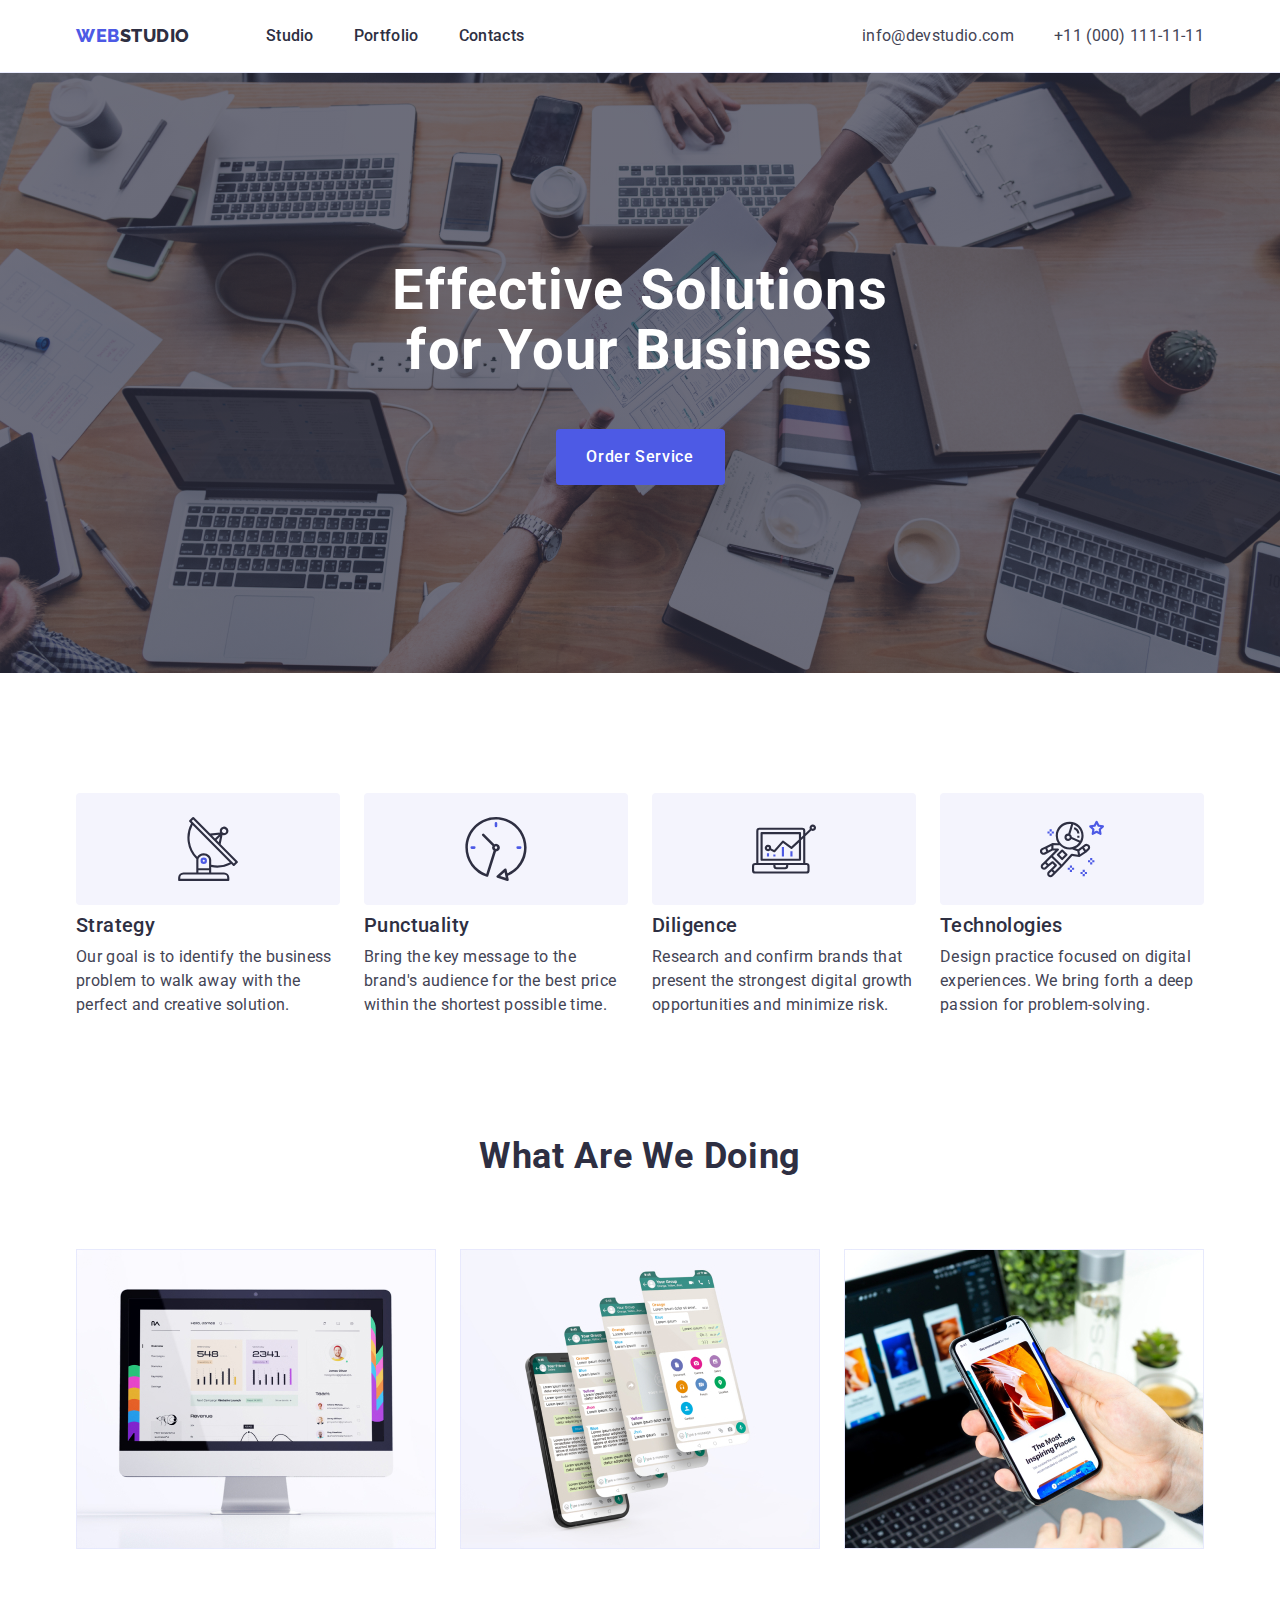
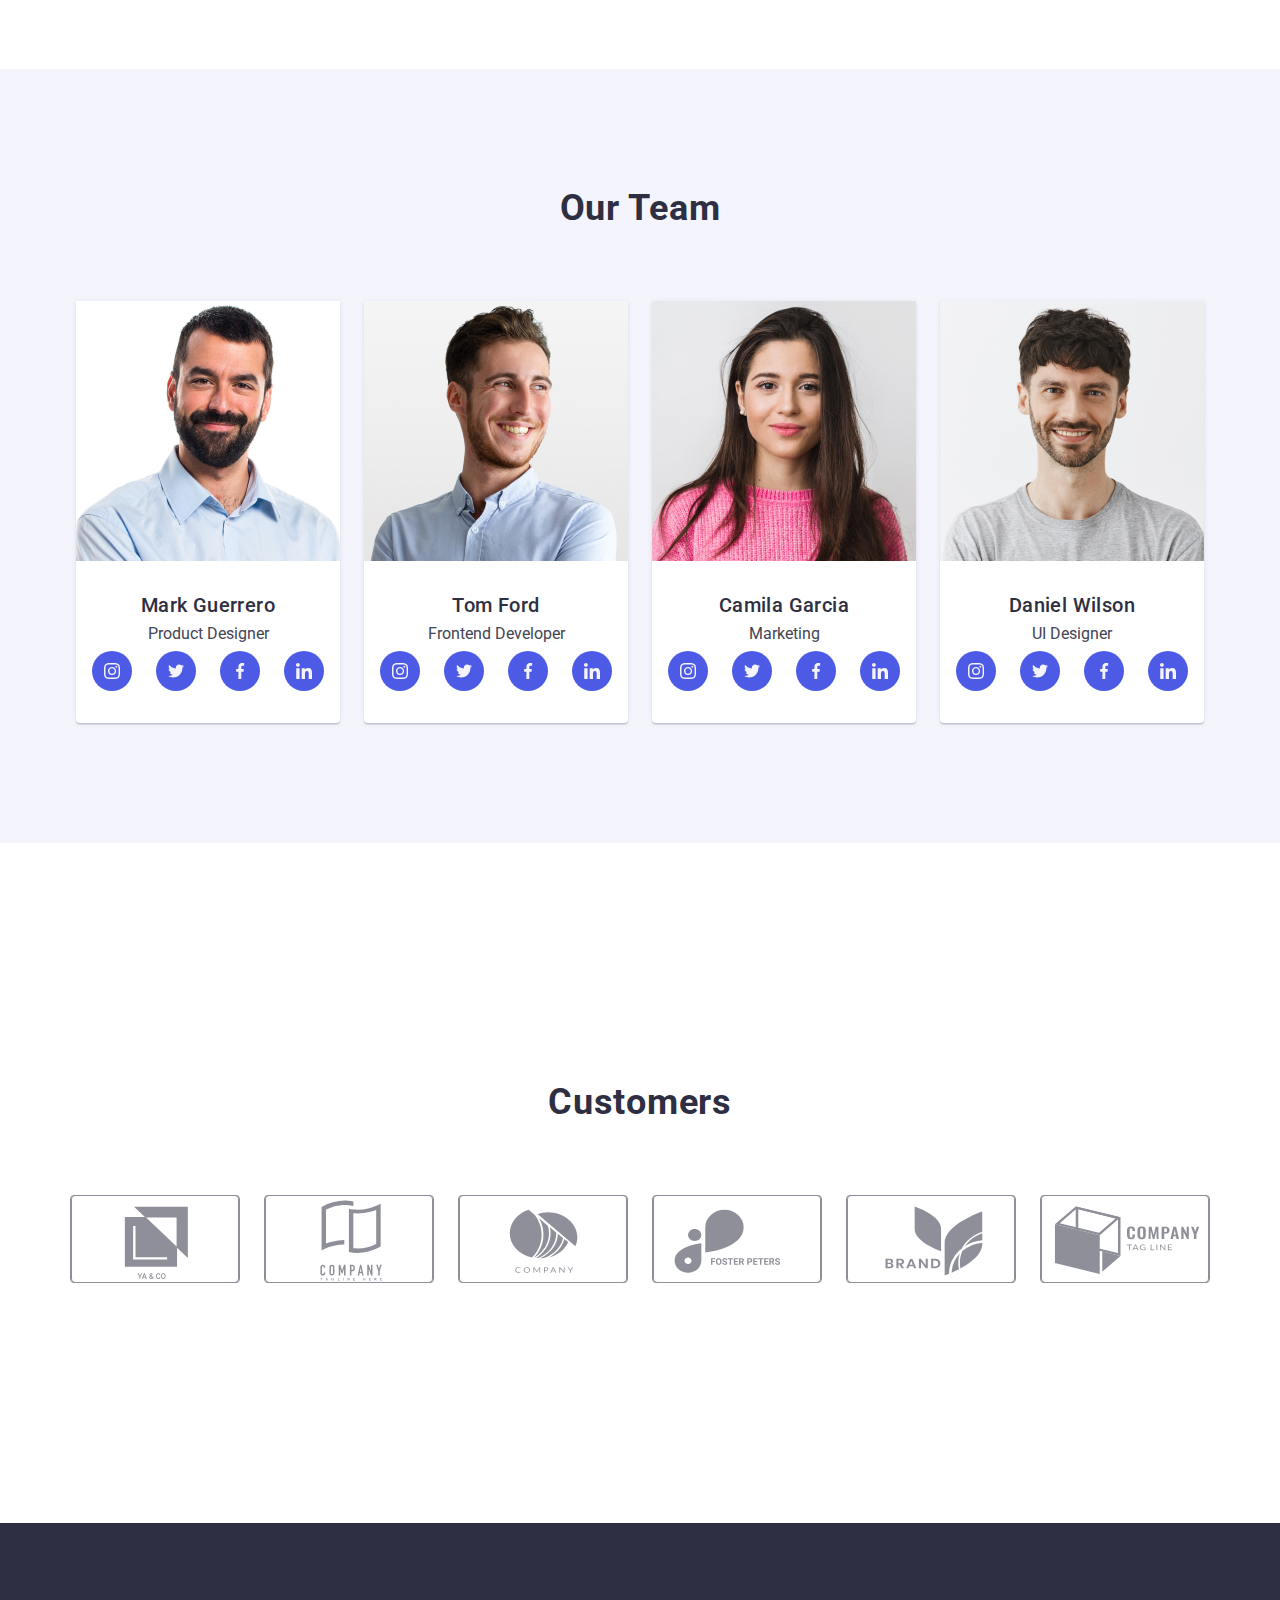
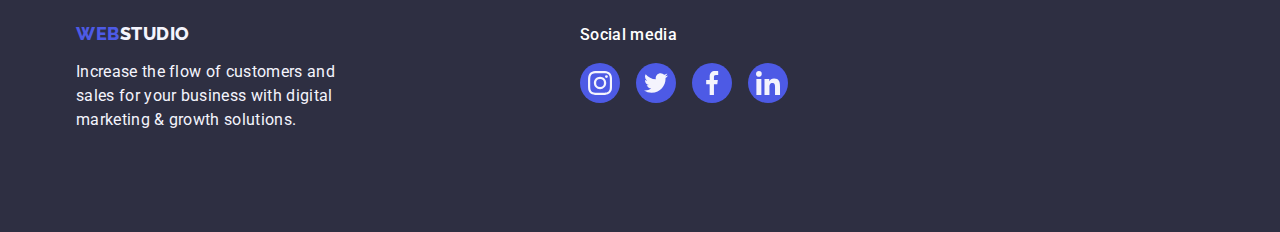
==== commit 51b3f89b: "." ====
--- a/index.html
+++ b/index.html
@@ -400,42 +400,42 @@
         <ul class="customers-list">
           <li class="customer"> <a href="" class="customers-link">
             <svg class="customers-item" width="104" height="56" >
-              <use href="./images/icons.svg#icon-client-1-nc" y="16" x="32">
+              <use href="./images/icons.svg#icon-client-1-nc">
               </use>
             </svg> 
             </a>
           </li>
            <li class="customer"> <a href="" class="customers-link">
             <svg class="customers-item"  width="104" height="56" >
-              <use href="./images/icons.svg#icon-client-2-nc" y="16" x="32">
+              <use href="./images/icons.svg#icon-client-2-nc">
               </use>
             </svg>
             </a>
           </li>
            <li class="customer"> <a href="" class="customers-link">
             <svg class="customers-item" width="104" height="56" >
-              <use href="./images/icons.svg#icon-client-3-nc" y="16" x="32">
+              <use href="./images/icons.svg#icon-client-3-nc">
               </use>
             </svg>
             </a>
           </li>
            <li class="customer"> <a href="" class="customers-link">
             <svg class="customers-item" width="104" height="56" >
-              <use href="./images/icons.svg#icon-client-4-nc" y="16" x="32">
+              <use href="./images/icons.svg#icon-client-4-nc">
               </use>
             </svg>
             </a>
           </li>
            <li class="customer"> <a href=""  class="customers-link">
             <svg class="customers-item" width="104" height="56" >
-              <use href="./images/icons.svg#icon-client-5-nc" y="16" x="32">
+              <use href="./images/icons.svg#icon-client-5-nc">
               </use>
             </svg>
             </a>
           </li>
            <li class="customer"> <a href="" class="customers-link">
             <svg class="customers-item" width="104" height="56" >
-              <use href="./images/icons.svg#icon-client-6-nc" y="16" x="32">
+              <use href="./images/icons.svg#icon-client-6-nc">
               </use>
             </svg>
             </a>
--- a/css/styles.css
+++ b/css/styles.css
@@ -507,10 +507,12 @@
 
 .customers-link:focus {
   border: 1px solid #404bbf;
+  color: #404bbf;
 }
 
 .customers-link:hover {
   border: 1px solid #404bbf;
+  color: #404bbf;
 }
 
 .customers-link {
@@ -525,14 +527,6 @@
   color: #8e8f99;
 }
 
-.customers-link:hover {
-  background-color: #404bbf;
-}
-
-.customers-link:focus {
-  background-color: #404bbf;
-}
-
 .socials-footer-list {
   list-style: none;
   display: flex;
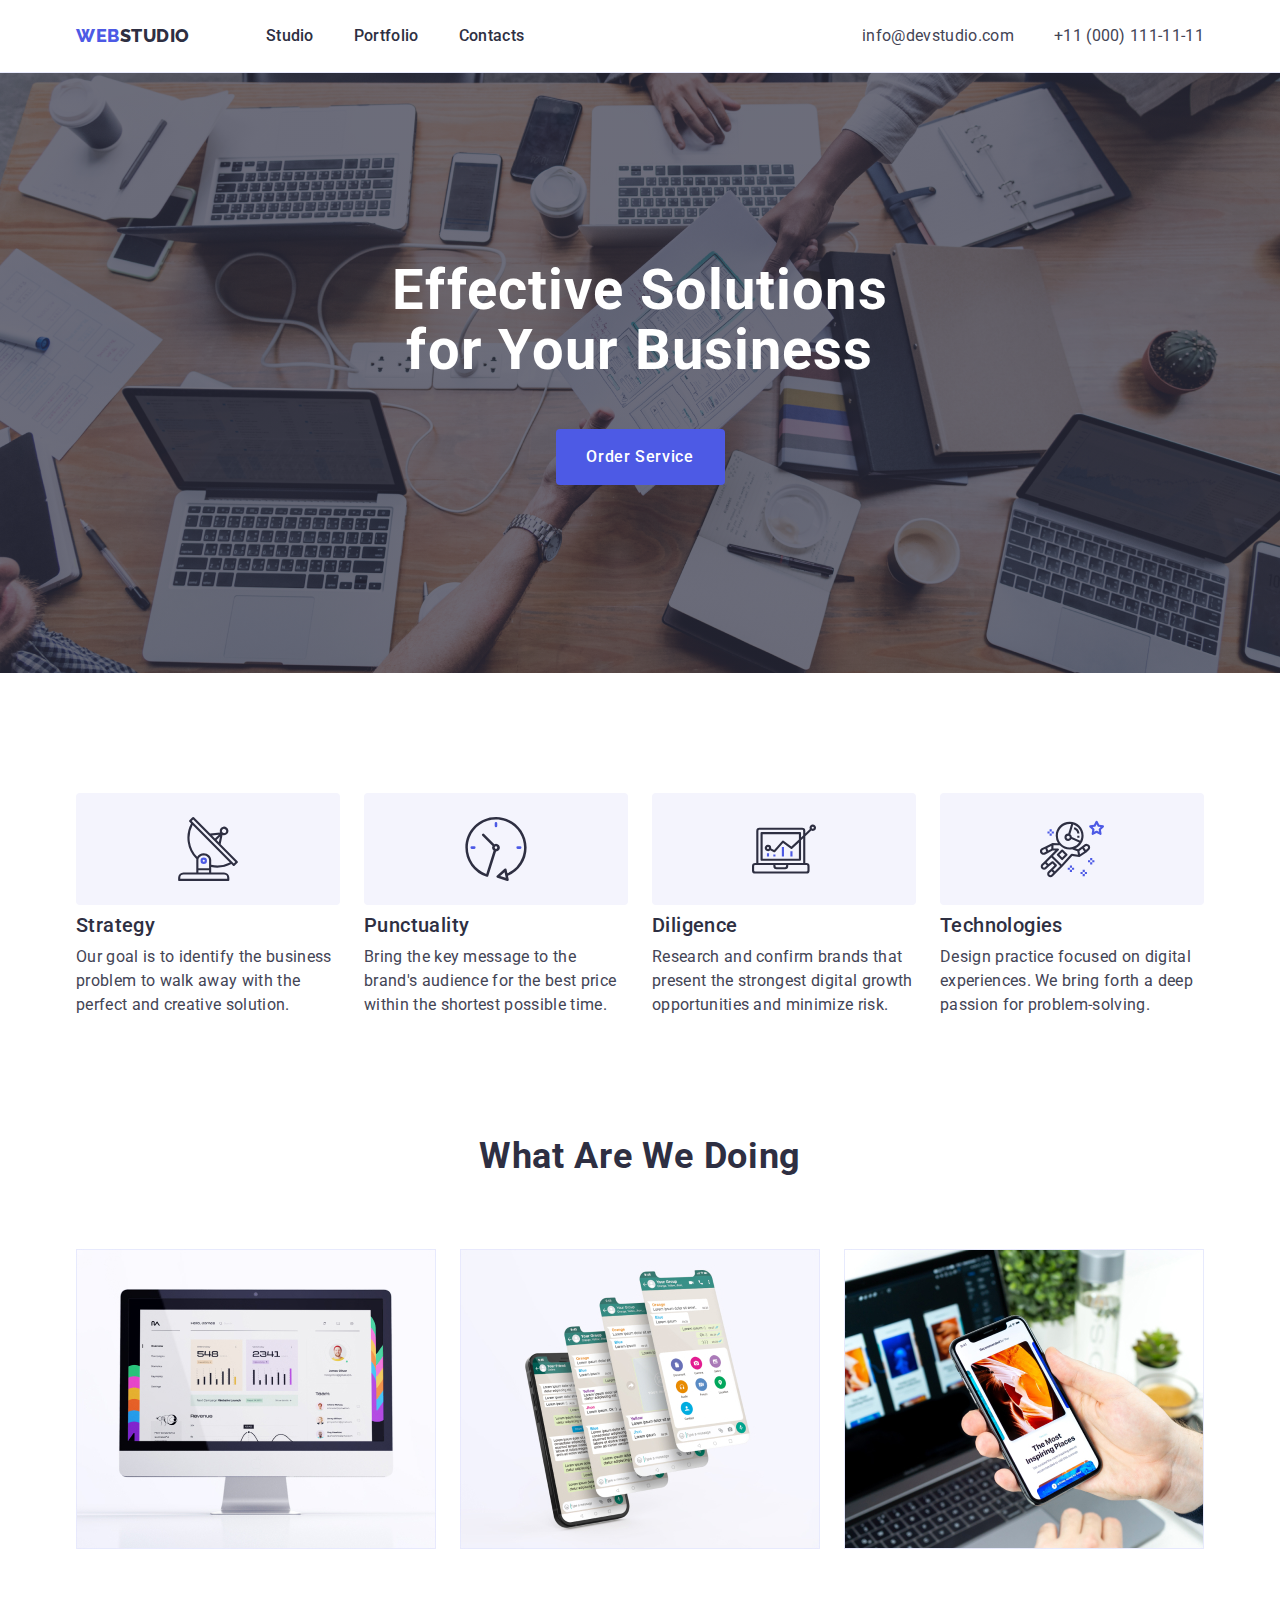
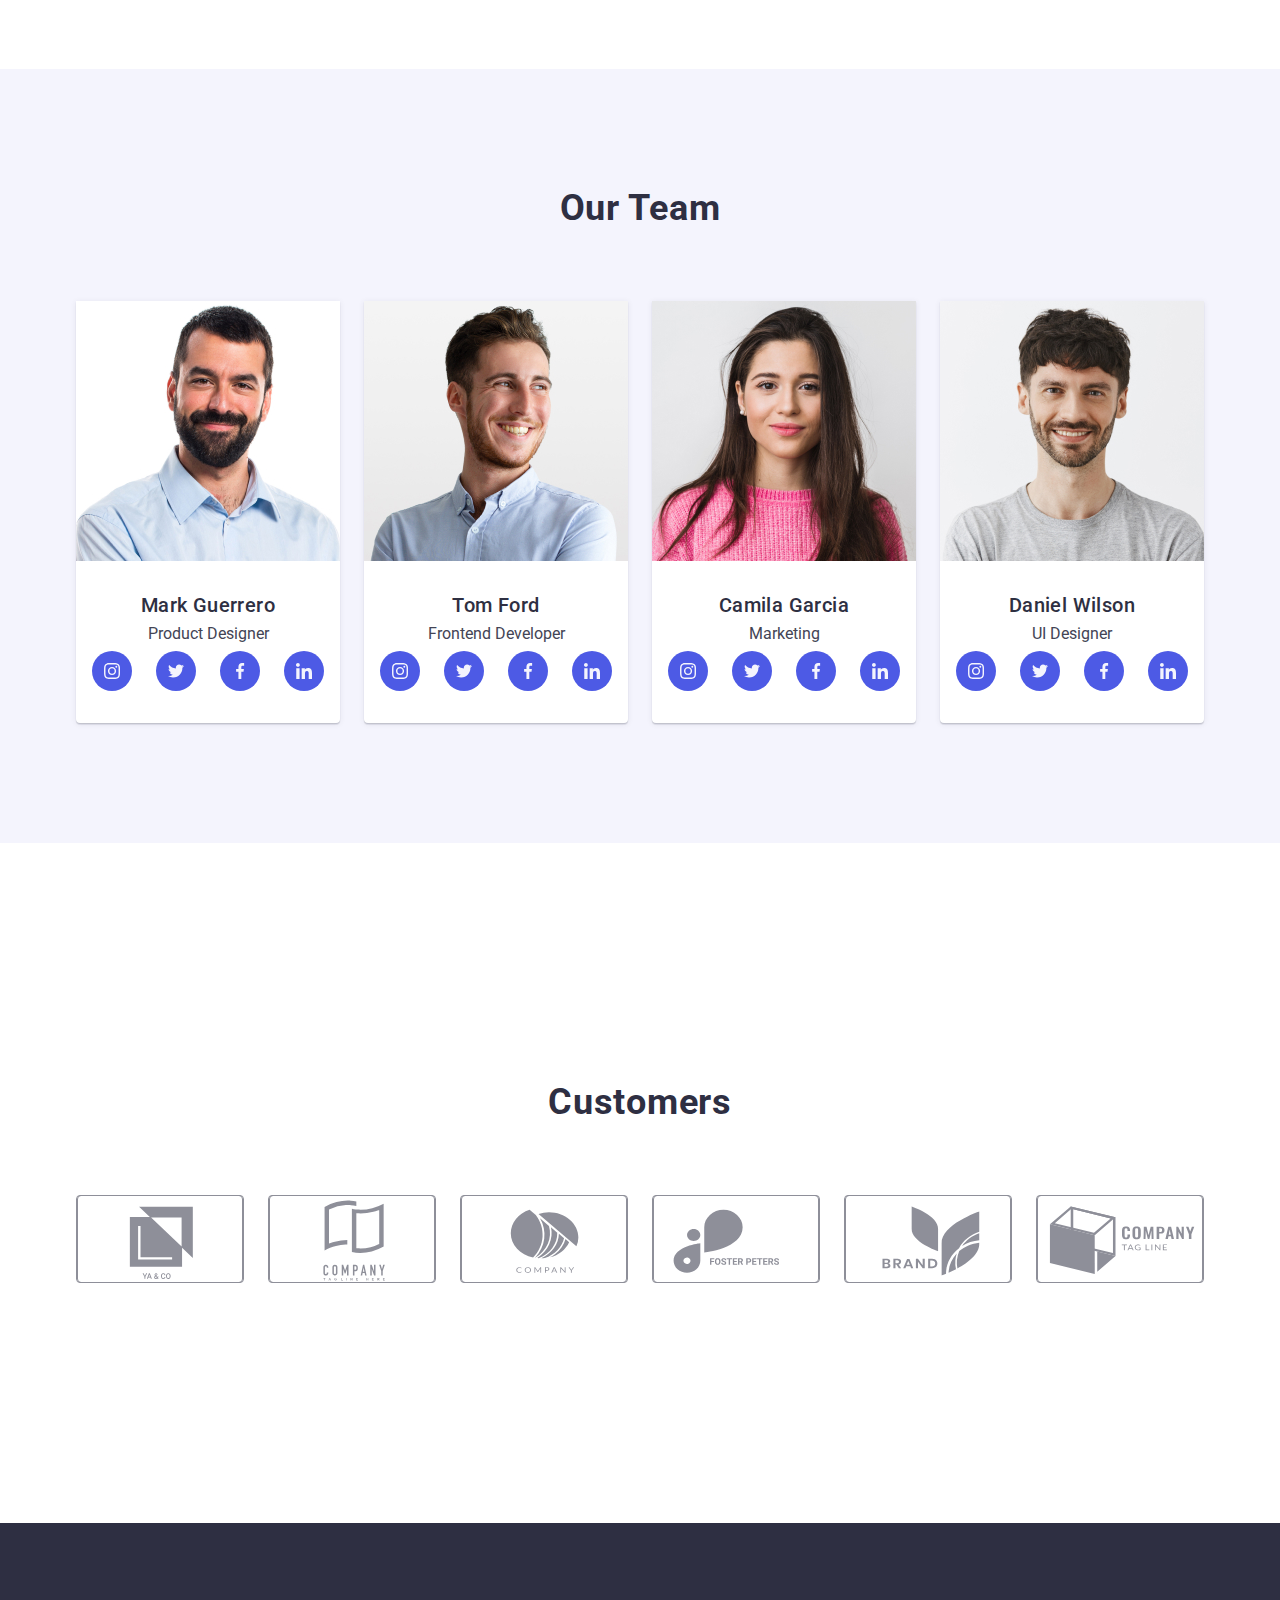
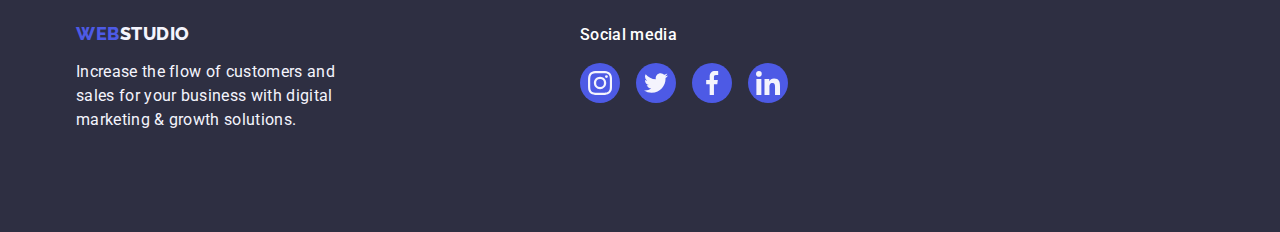
==== commit 6c44aaa8: "/" ====
--- a/index.html
+++ b/index.html
@@ -460,7 +460,7 @@
         <ul class="socials-footer-list">
                   <li class="socials-footer-item">
                     <a href="" class="socials-link-footer">
-                      <svg width="24" height="24">
+                      <svg class="footer-icons" width="24" height="24">
                         <use
                           href="./images/icons.svg#icon-insta"
                         ></use>
--- a/css/styles.css
+++ b/css/styles.css
@@ -355,6 +355,10 @@
   line-height: 24px;
   letter-spacing: 0.02em;
   color: #434455;
+}
+
+.footer-icons {
+  fill: #f4f4fd;
 }
 
 .footer-desc {
@@ -495,6 +499,7 @@
 
 .customer {
   height: 88px;
+  width: calc((100% - 120px) / 6);
 }
 
 .customers-item {
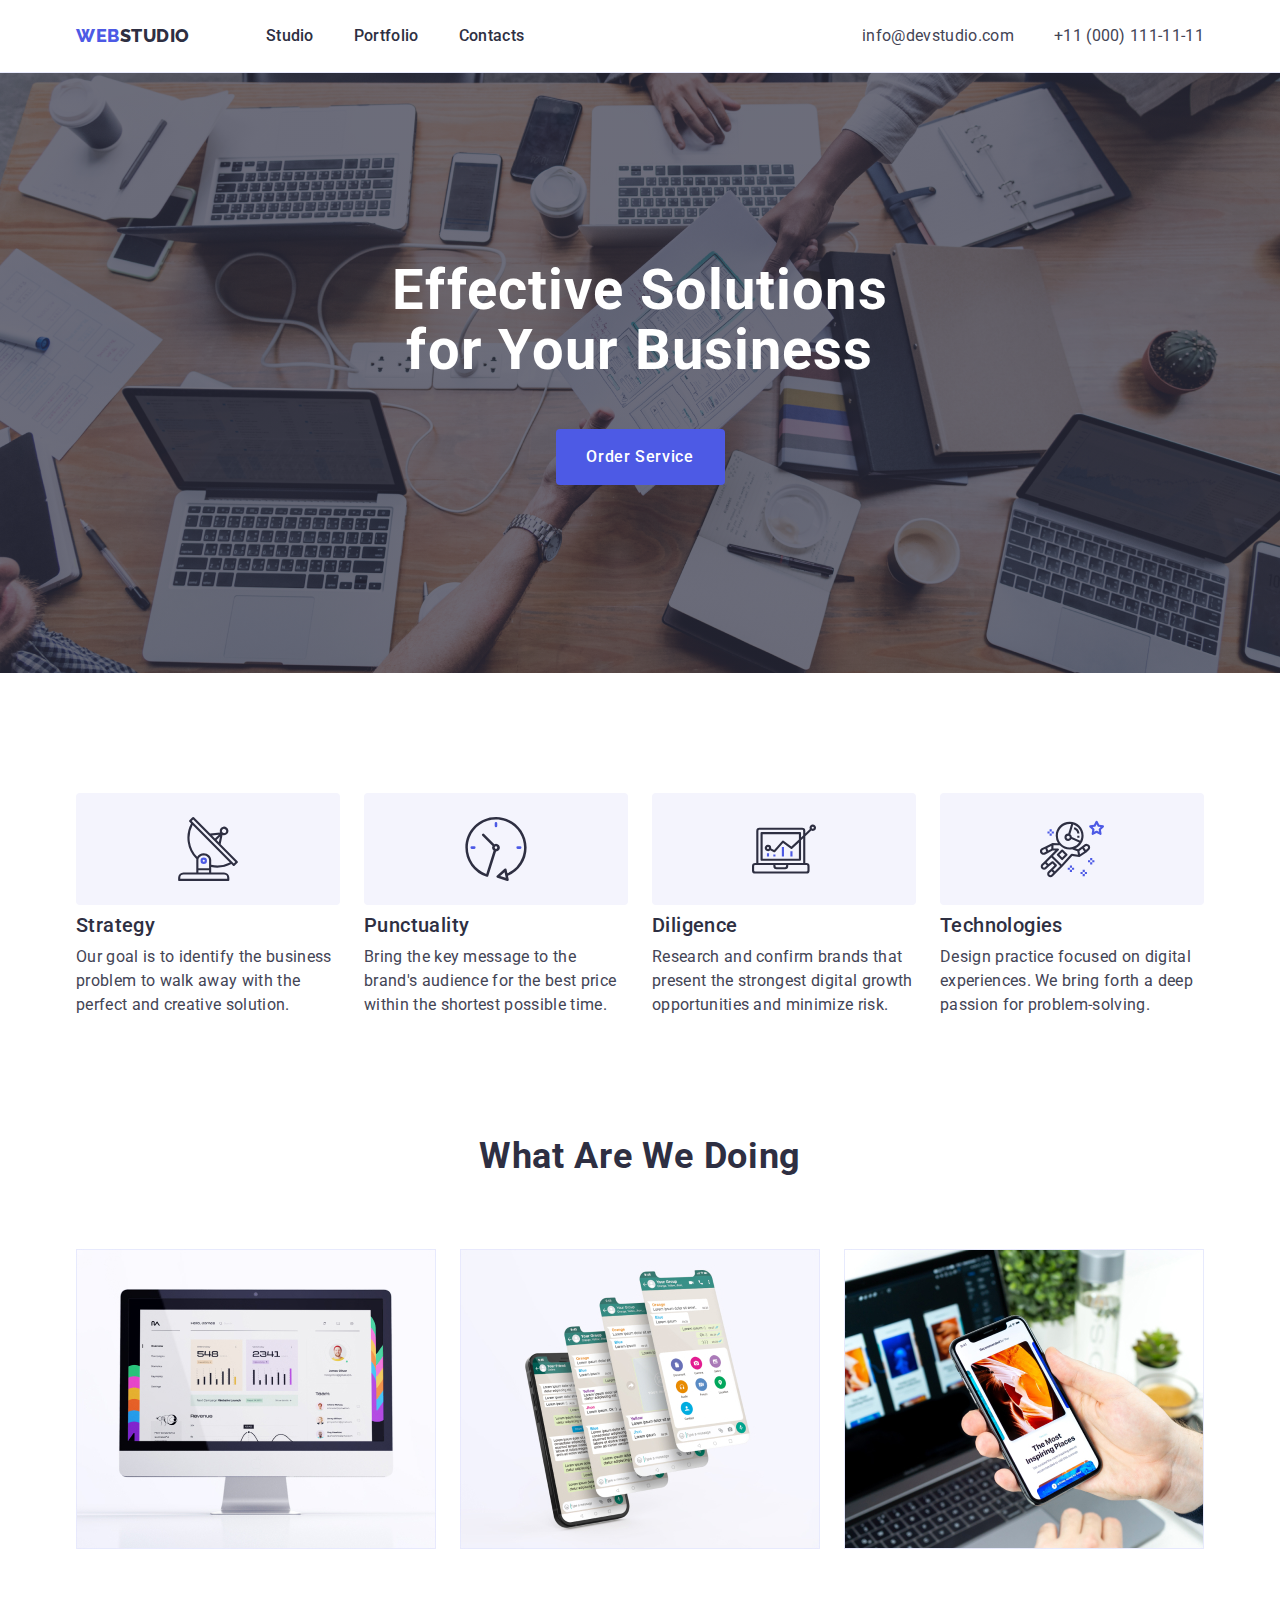
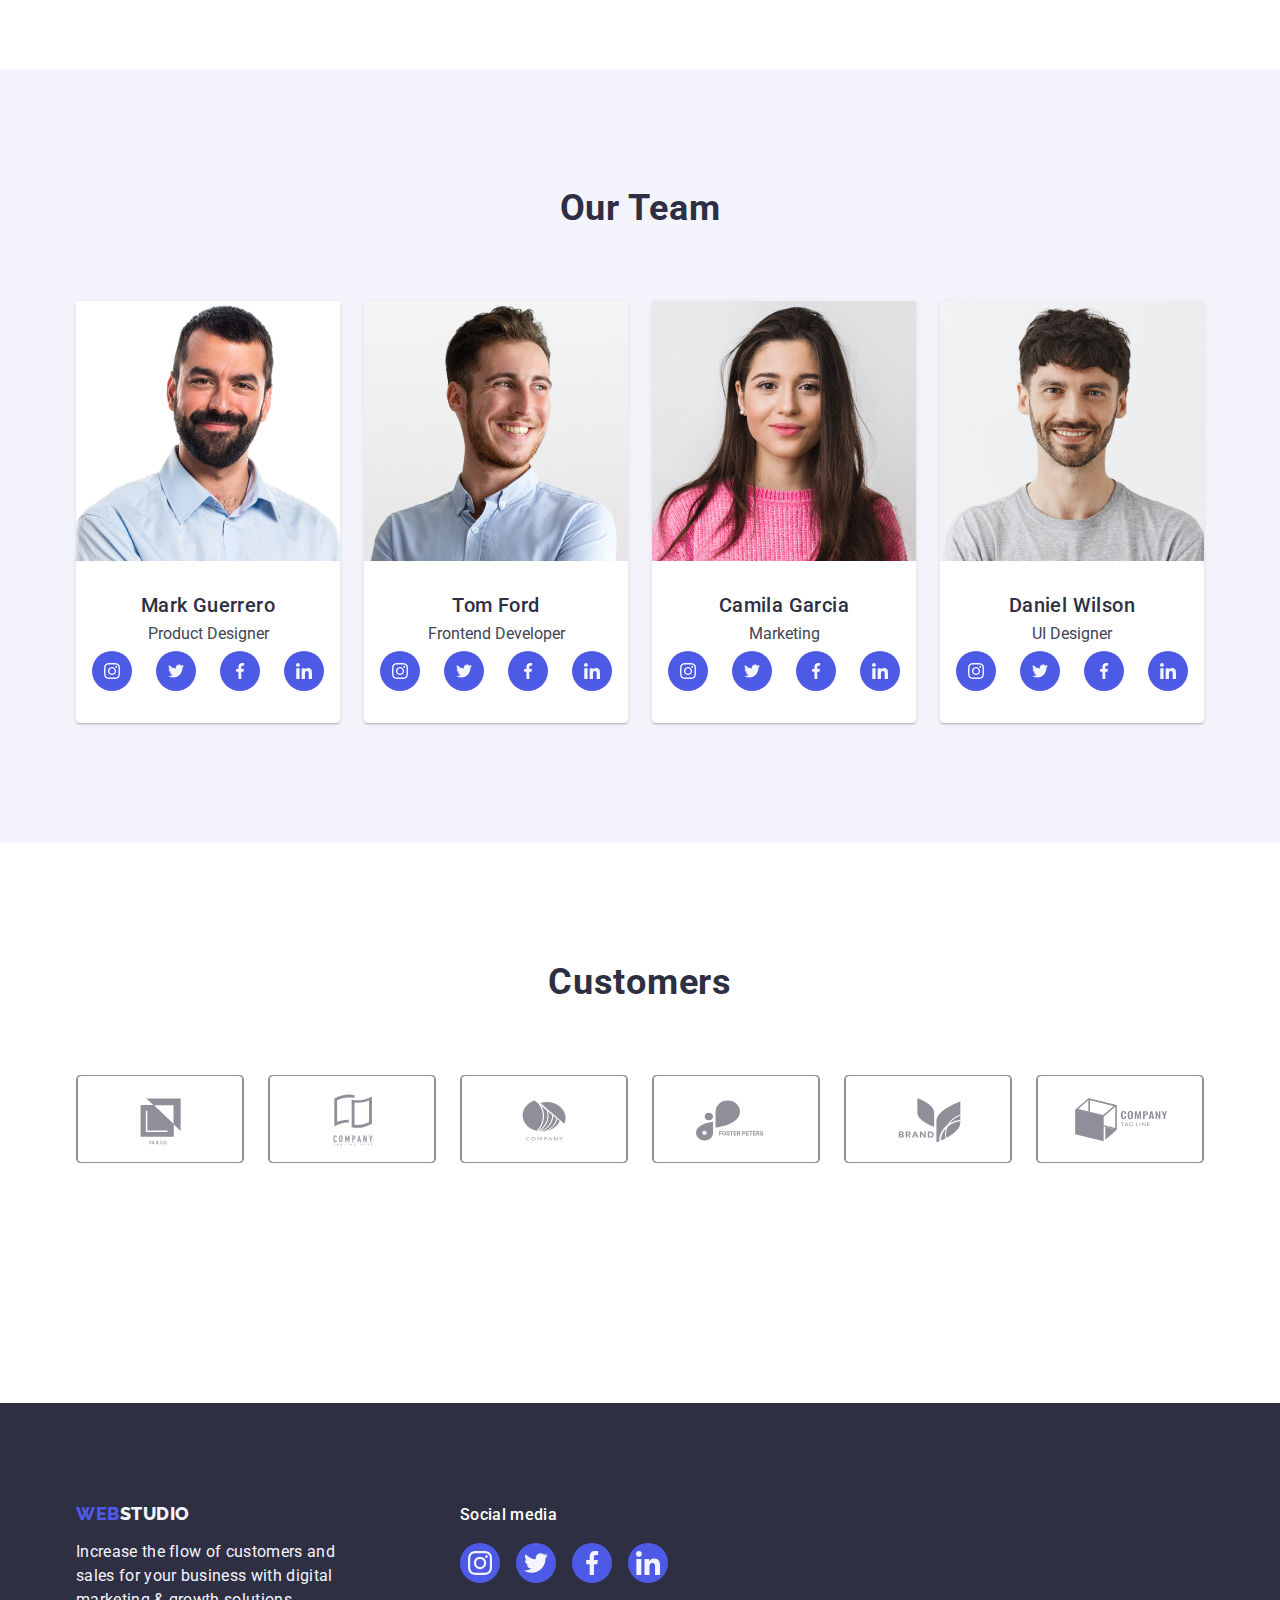
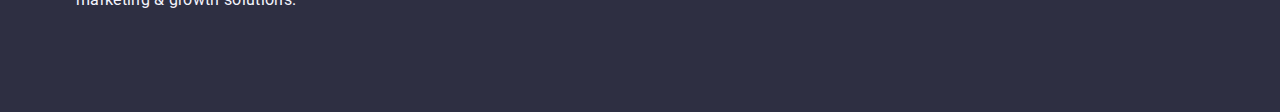
==== commit 5934acb1: "." ====
--- a/index.html
+++ b/index.html
@@ -74,46 +74,46 @@
           <ul class="icon-list">
             <li>
               <div class="principles-cont">
-              <svg width="64" height="64">
-                <use
-                  href="./images/icons.svg#icon-antenna"
-                  width="64"
-                  height="64"
-                ></use>
-              </svg>
+                <svg width="64" height="64">
+                  <use
+                    href="./images/icons.svg#icon-antenna"
+                    width="64"
+                    height="64"
+                  ></use>
+                </svg>
               </div>
             </li>
             <li>
               <div class="principles-cont">
-              <svg width="64" height="64">
-                <use
-                  href="./images/icons.svg#icon-clock"
-                  width="64"
-                  height="64"
-                ></use>
-              </svg>
-             </div>
+                <svg width="64" height="64">
+                  <use
+                    href="./images/icons.svg#icon-clock"
+                    width="64"
+                    height="64"
+                  ></use>
+                </svg>
+              </div>
             </li>
             <li>
               <div class="principles-cont">
-              <svg width="64" height="64">
-                <use
-                  href="./images/icons.svg#icon-diagram"
-                  width="64"
-                  height="64"
-                ></use>
-              </svg>
+                <svg width="64" height="64">
+                  <use
+                    href="./images/icons.svg#icon-diagram"
+                    width="64"
+                    height="64"
+                  ></use>
+                </svg>
               </div>
             </li>
             <li>
               <div class="principles-cont">
-              <svg width="64" height="64">
-                <use
-                  href="./images/icons.svg#icon-astronaut"
-                  width="64"
-                  height="64"
-                ></use>
-              </svg>
+                <svg width="64" height="64">
+                  <use
+                    href="./images/icons.svg#icon-astronaut"
+                    width="64"
+                    height="64"
+                  ></use>
+                </svg>
               </div>
             </li>
           </ul>
@@ -200,9 +200,9 @@
                       </svg>
                     </a>
                   </li>
-                   <li class="socials-item">
-                    <a href="" class="socials-link">
-                      <svg  class="social-svg" width="16" height="16">
+                  <li class="socials-item">
+                    <a href="" class="socials-link">
+                      <svg class="social-svg" width="16" height="16">
                         <use
                           href="./images/icons.svg#icon-twitter"
                           width="16"
@@ -211,9 +211,9 @@
                       </svg>
                     </a>
                   </li>
-                   <li class="socials-item">
-                    <a href="" class="socials-link">
-                      <svg  class="social-svg" width="16" height="16">
+                  <li class="socials-item">
+                    <a href="" class="socials-link">
+                      <svg class="social-svg" width="16" height="16">
                         <use
                           href="./images/icons.svg#icon-facebook"
                           width="16"
@@ -222,9 +222,9 @@
                       </svg>
                     </a>
                   </li>
-                   <li class="socials-item">
-                    <a href="" class="socials-link">
-                      <svg class="social-svg"  width="16" height="16">
+                  <li class="socials-item">
+                    <a href="" class="socials-link">
+                      <svg class="social-svg" width="16" height="16">
                         <use
                           href="./images/icons.svg#icon-linkedin"
                           width="16"
@@ -232,9 +232,10 @@
                         ></use>
                       </svg>
                     </a>
-                   </li>
-                  </div>
-                  </li>
+                  </li>
+                </ul>
+              </div>
+            </li>
             <li class="team">
               <img src="./images/tom.jpg" alt="Tom Ford" width="264" />
               <div class="member">
@@ -252,7 +253,7 @@
                       </svg>
                     </a>
                   </li>
-                   <li class="socials-item">
+                  <li class="socials-item">
                     <a href="" class="socials-link">
                       <svg width="16" height="16">
                         <use
@@ -263,7 +264,7 @@
                       </svg>
                     </a>
                   </li>
-                   <li class="socials-item">
+                  <li class="socials-item">
                     <a href="" class="socials-link">
                       <svg width="16" height="16">
                         <use
@@ -274,7 +275,7 @@
                       </svg>
                     </a>
                   </li>
-                   <li class="socials-item">
+                  <li class="socials-item">
                     <a href="" class="socials-link">
                       <svg width="16" height="16">
                         <use
@@ -284,7 +285,8 @@
                         ></use>
                       </svg>
                     </a>
-                   </li>
+                  </li>
+                </ul>
               </div>
             </li>
             <li class="team">
@@ -304,7 +306,7 @@
                       </svg>
                     </a>
                   </li>
-                   <li class="socials-item">
+                  <li class="socials-item">
                     <a href="" class="socials-link">
                       <svg width="16" height="16">
                         <use
@@ -315,7 +317,7 @@
                       </svg>
                     </a>
                   </li>
-                   <li class="socials-item">
+                  <li class="socials-item">
                     <a href="" class="socials-link">
                       <svg width="16" height="16">
                         <use
@@ -326,7 +328,7 @@
                       </svg>
                     </a>
                   </li>
-                   <li class="socials-item">
+                  <li class="socials-item">
                     <a href="" class="socials-link">
                       <svg width="16" height="16">
                         <use
@@ -336,7 +338,8 @@
                         ></use>
                       </svg>
                     </a>
-                   </li>
+                  </li>
+                </ul>
               </div>
             </li>
             <li class="team">
@@ -356,7 +359,7 @@
                       </svg>
                     </a>
                   </li>
-                   <li class="socials-item">
+                  <li class="socials-item">
                     <a href="" class="socials-link">
                       <svg width="16" height="16">
                         <use
@@ -367,7 +370,7 @@
                       </svg>
                     </a>
                   </li>
-                   <li class="socials-item">
+                  <li class="socials-item">
                     <a href="" class="socials-link">
                       <svg width="16" height="16">
                         <use
@@ -378,7 +381,7 @@
                       </svg>
                     </a>
                   </li>
-                   <li class="socials-item">
+                  <li class="socials-item">
                     <a href="" class="socials-link">
                       <svg width="16" height="16">
                         <use
@@ -388,7 +391,8 @@
                         ></use>
                       </svg>
                     </a>
-                   </li>
+                  </li>
+                </ul>
               </div>
             </li>
           </ul>
@@ -396,51 +400,51 @@
       </section>
       <section class="section-five">
         <div class="container">
-        <h2 class="header-two customers-h">Customers</h2>
-        <ul class="customers-list">
-          <li class="customer"> <a href="" class="customers-link">
-            <svg class="customers-item" width="104" height="56" >
-              <use href="./images/icons.svg#icon-client-1-nc">
-              </use>
-            </svg> 
-            </a>
-          </li>
-           <li class="customer"> <a href="" class="customers-link">
-            <svg class="customers-item"  width="104" height="56" >
-              <use href="./images/icons.svg#icon-client-2-nc">
-              </use>
-            </svg>
-            </a>
-          </li>
-           <li class="customer"> <a href="" class="customers-link">
-            <svg class="customers-item" width="104" height="56" >
-              <use href="./images/icons.svg#icon-client-3-nc">
-              </use>
-            </svg>
-            </a>
-          </li>
-           <li class="customer"> <a href="" class="customers-link">
-            <svg class="customers-item" width="104" height="56" >
-              <use href="./images/icons.svg#icon-client-4-nc">
-              </use>
-            </svg>
-            </a>
-          </li>
-           <li class="customer"> <a href=""  class="customers-link">
-            <svg class="customers-item" width="104" height="56" >
-              <use href="./images/icons.svg#icon-client-5-nc">
-              </use>
-            </svg>
-            </a>
-          </li>
-           <li class="customer"> <a href="" class="customers-link">
-            <svg class="customers-item" width="104" height="56" >
-              <use href="./images/icons.svg#icon-client-6-nc">
-              </use>
-            </svg>
-            </a>
-          </li>
-        </ul>
+          <h2 class="customers-h">Customers</h2>
+          <ul class="customers-list">
+            <li class="customer">
+              <a href="" class="customers-link">
+                <svg class="customers-item" width="104" height="56">
+                  <use href="./images/icons.svg#icon-client-1-nc"></use>
+                </svg>
+              </a>
+            </li>
+            <li class="customer">
+              <a href="" class="customers-link">
+                <svg class="customers-item" width="104" height="56">
+                  <use href="./images/icons.svg#icon-client-2-nc"></use>
+                </svg>
+              </a>
+            </li>
+            <li class="customer">
+              <a href="" class="customers-link">
+                <svg class="customers-item" width="104" height="56">
+                  <use href="./images/icons.svg#icon-client-3-nc"></use>
+                </svg>
+              </a>
+            </li>
+            <li class="customer">
+              <a href="" class="customers-link">
+                <svg class="customers-item" width="104" height="56">
+                  <use href="./images/icons.svg#icon-client-4-nc"></use>
+                </svg>
+              </a>
+            </li>
+            <li class="customer">
+              <a href="" class="customers-link">
+                <svg class="customers-item" width="104" height="56">
+                  <use href="./images/icons.svg#icon-client-5-nc"></use>
+                </svg>
+              </a>
+            </li>
+            <li class="customer">
+              <a href="" class="customers-link">
+                <svg class="customers-item" width="104" height="56">
+                  <use href="./images/icons.svg#icon-client-6-nc"></use>
+                </svg>
+              </a>
+            </li>
+          </ul>
         </div>
       </section>
     </main>
@@ -449,52 +453,46 @@
       <div class="container footer-cont">
         <div class="cont-one">
           <a class="logo link footer-logo" href="./index.html"
-            >Web<span class="logo-two">Studio</span></a>
+            >Web<span class="logo-two">Studio</span></a
+          >
           <p class="footer-desc">
             Increase the flow of customers and sales for your business with
             digital marketing & growth solutions.
           </p>
         </div>
         <div>
-        <p class="footer-desc socials-desc">Social media</p>
-        <ul class="socials-footer-list">
-                  <li class="socials-footer-item">
-                    <a href="" class="socials-link-footer">
-                      <svg class="footer-icons" width="24" height="24">
-                        <use
-                          href="./images/icons.svg#icon-insta"
-                        ></use>
-                      </svg>
-                    </a>
-                  </li>
-                   <li class="socials-footer-item">
-                    <a href="" class="socials-link-footer">
-                      <svg width="24" height="24">
-                        <use
-                          href="./images/icons.svg#icon-twitter"
-                        ></use>
-                      </svg>
-                    </a>
-                  </li>
-                   <li class="socials-footer-item">
-                    <a href="" class="socials-link-footer">
-                      <svg width="24" height="24">
-                        <use
-                          href="./images/icons.svg#icon-facebook"
-                        ></use>
-                      </svg>
-                    </a>
-                  </li>
-                   <li class="socials-footer-item">
-                    <a href="" class="socials-link-footer">
-                      <svg width="24" height="24">
-                        <use
-                          href="./images/icons.svg#icon-linkedin"
-                        ></use>
-                      </svg>
-                    </a>
-                   </li>
-            </div>
+          <p class="footer-desc socials-desc">Social media</p>
+          <ul class="socials-footer-list">
+            <li class="socials-footer-item">
+              <a href="" class="socials-link-footer">
+                <svg class="footer-icons" width="24" height="24">
+                  <use href="./images/icons.svg#icon-insta"></use>
+                </svg>
+              </a>
+            </li>
+            <li class="socials-footer-item">
+              <a href="" class="socials-link-footer">
+                <svg class="footer-icons" width="24" height="24">
+                  <use href="./images/icons.svg#icon-twitter"></use>
+                </svg>
+              </a>
+            </li>
+            <li class="socials-footer-item">
+              <a href="" class="socials-link-footer">
+                <svg class="footer-icons" width="24" height="24">
+                  <use href="./images/icons.svg#icon-facebook"></use>
+                </svg>
+              </a>
+            </li>
+            <li class="socials-footer-item">
+              <a href="" class="socials-link-footer">
+                <svg class="footer-icons" width="24" height="24">
+                  <use href="./images/icons.svg#icon-linkedin"></use>
+                </svg>
+              </a>
+            </li>
+          </ul>
+        </div>
       </div>
     </footer>
   </body>
--- a/css/styles.css
+++ b/css/styles.css
@@ -91,7 +91,6 @@
   padding-bottom: 120px;
 }
 .portfolio-example {
-  border: 1px solid #e7e9fc;
   width: calc((100% - 48px) / 3);
 }
 
@@ -312,7 +311,14 @@
 }
 
 .customers-h {
-  margin-top: 120px;
+  font-style: normal;
+  font-weight: 700;
+  font-size: 36px;
+  text-align: center;
+  letter-spacing: 0.02em;
+  text-transform: capitalize;
+  color: #2e2f42;
+  line-height: 1.11;
   margin-bottom: 72px;
 }
 
@@ -359,14 +365,6 @@
 
 .footer-icons {
   fill: #f4f4fd;
-}
-
-.footer-desc {
-  font-style: normal;
-  line-height: 24px;
-  letter-spacing: 0.02em;
-  color: #f4f4fd;
-  max-width: 264px;
 }
 
 .footer-logo {
@@ -536,14 +534,17 @@
   list-style: none;
   display: flex;
   gap: 16px;
-  margin-left: 120px;
-}
-
-.socials-footer-item {
+}
+
+.footer-desc {
+  font-style: normal;
+  line-height: 24px;
+  letter-spacing: 0.02em;
+  color: #f4f4fd;
+  max-width: 264px;
 }
 
 .socials-desc {
-  margin-left: 120px;
   font-weight: 500;
   color: #ffffff;
   margin-bottom: 16px;
